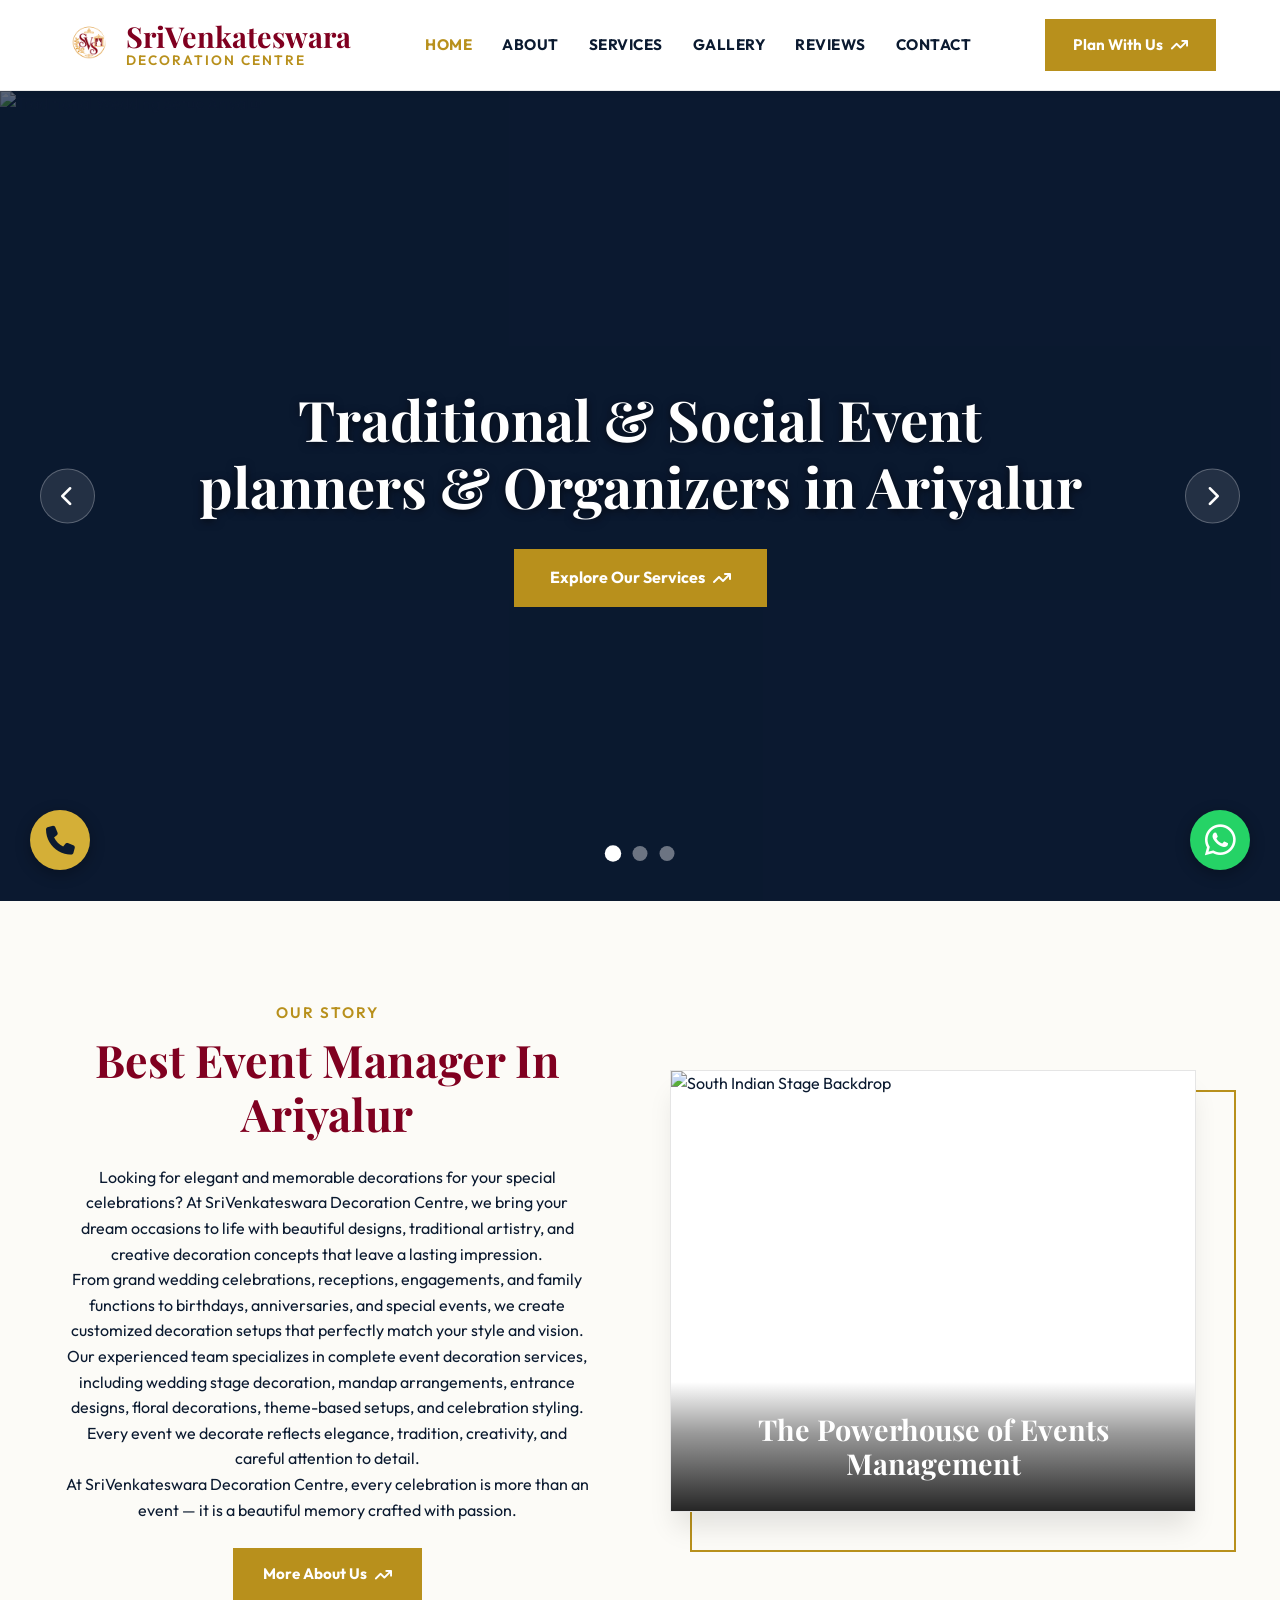
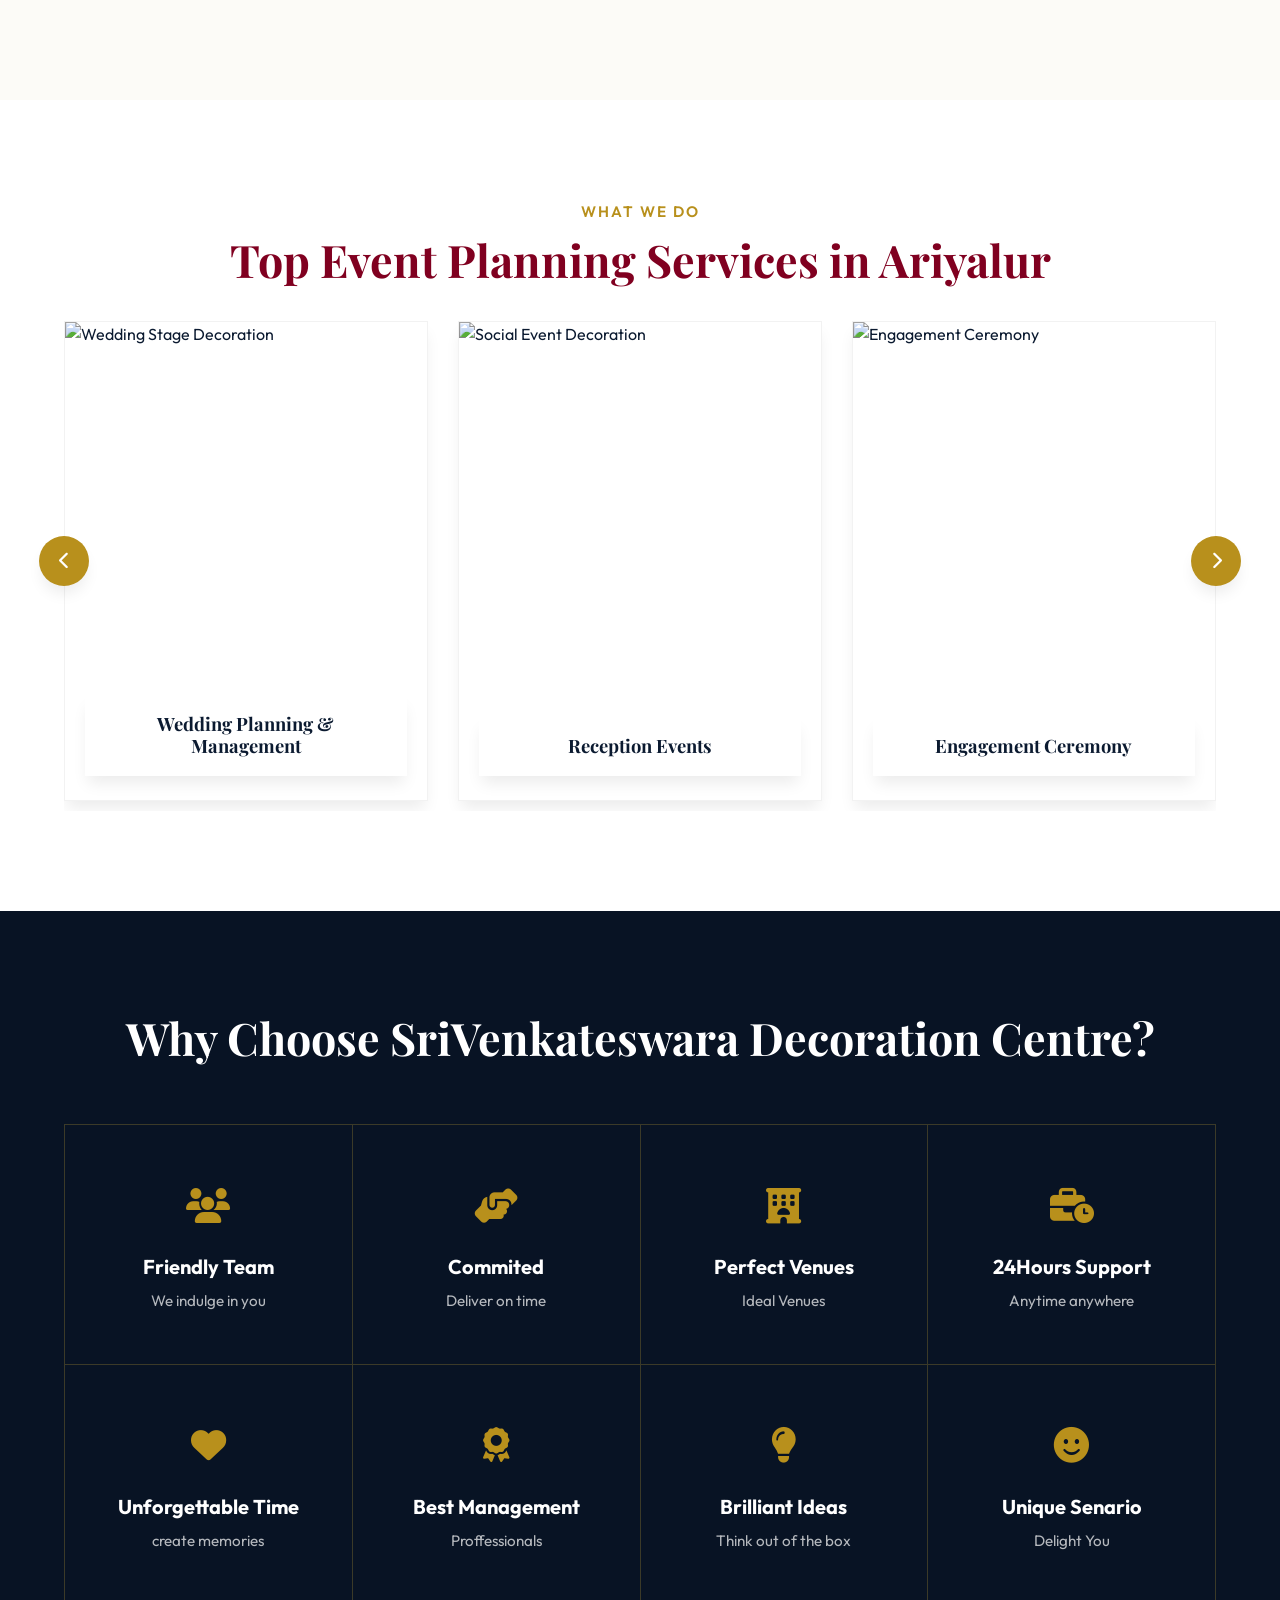
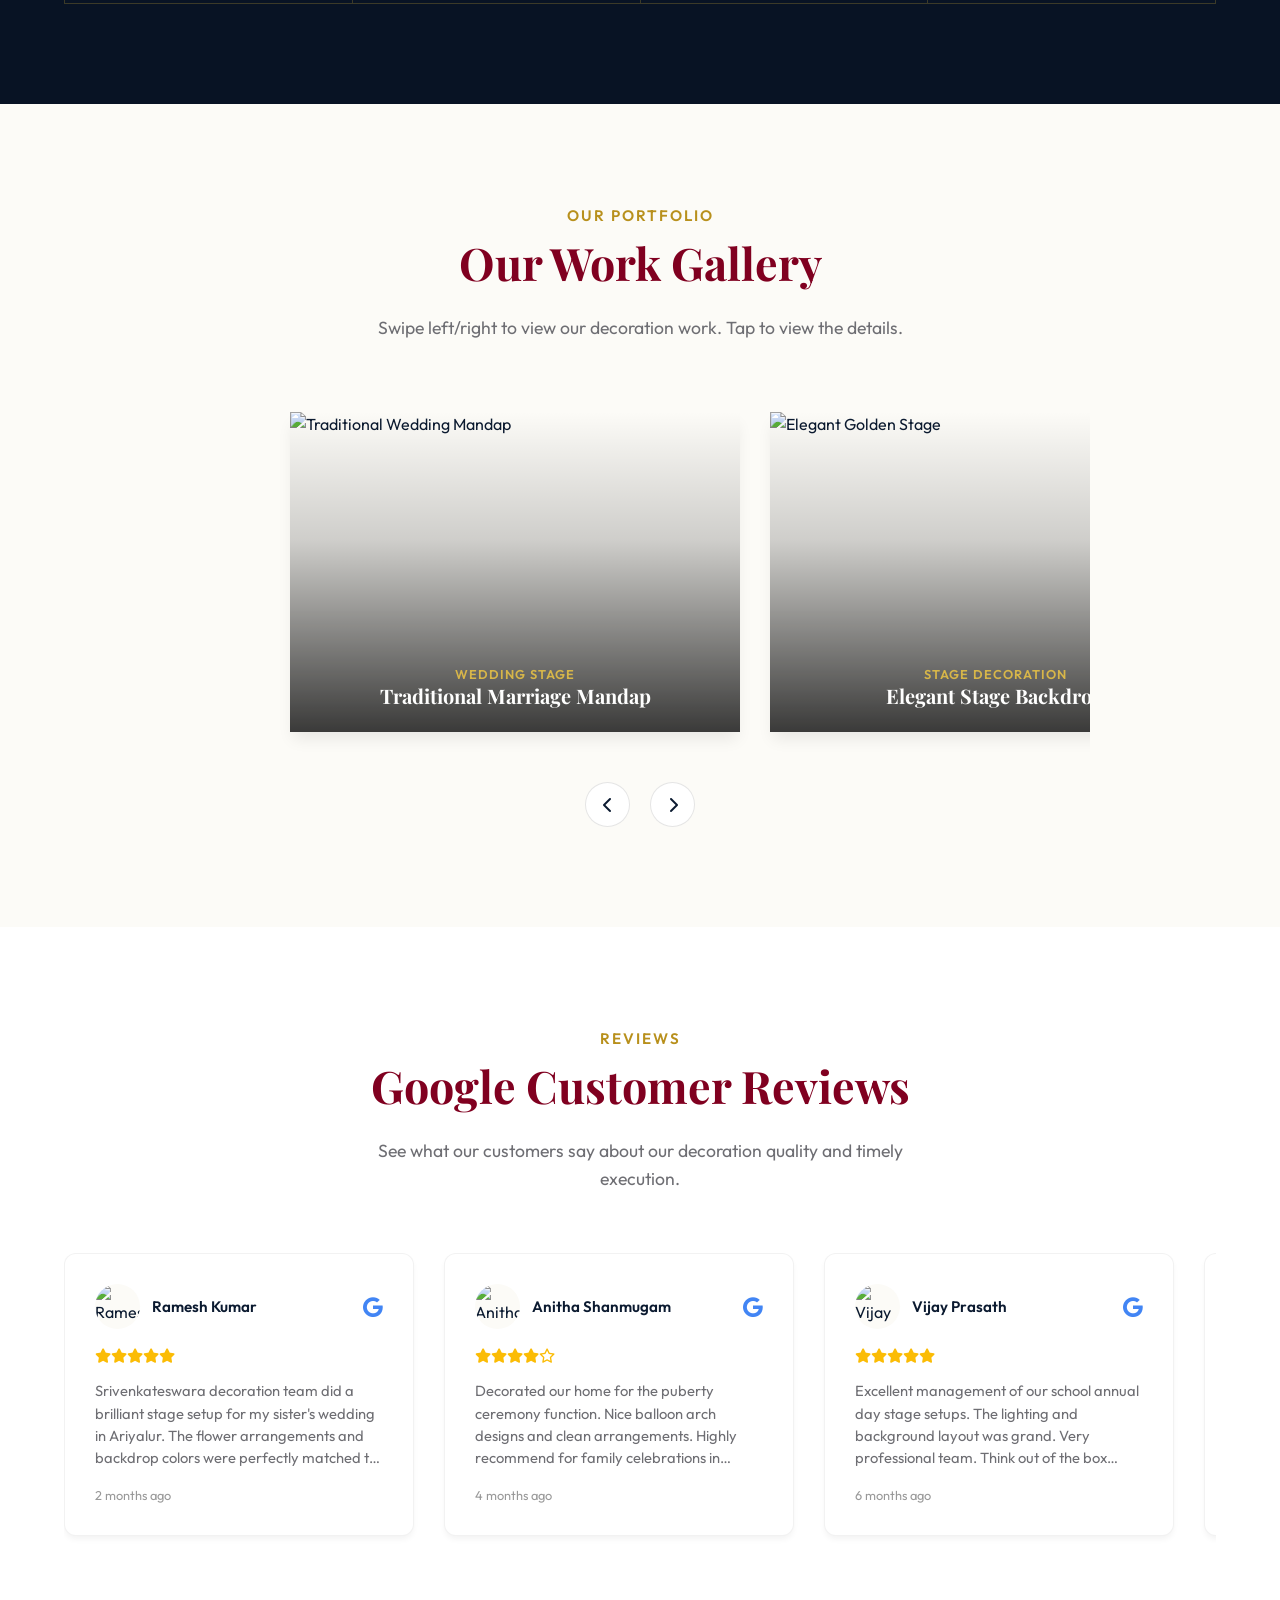
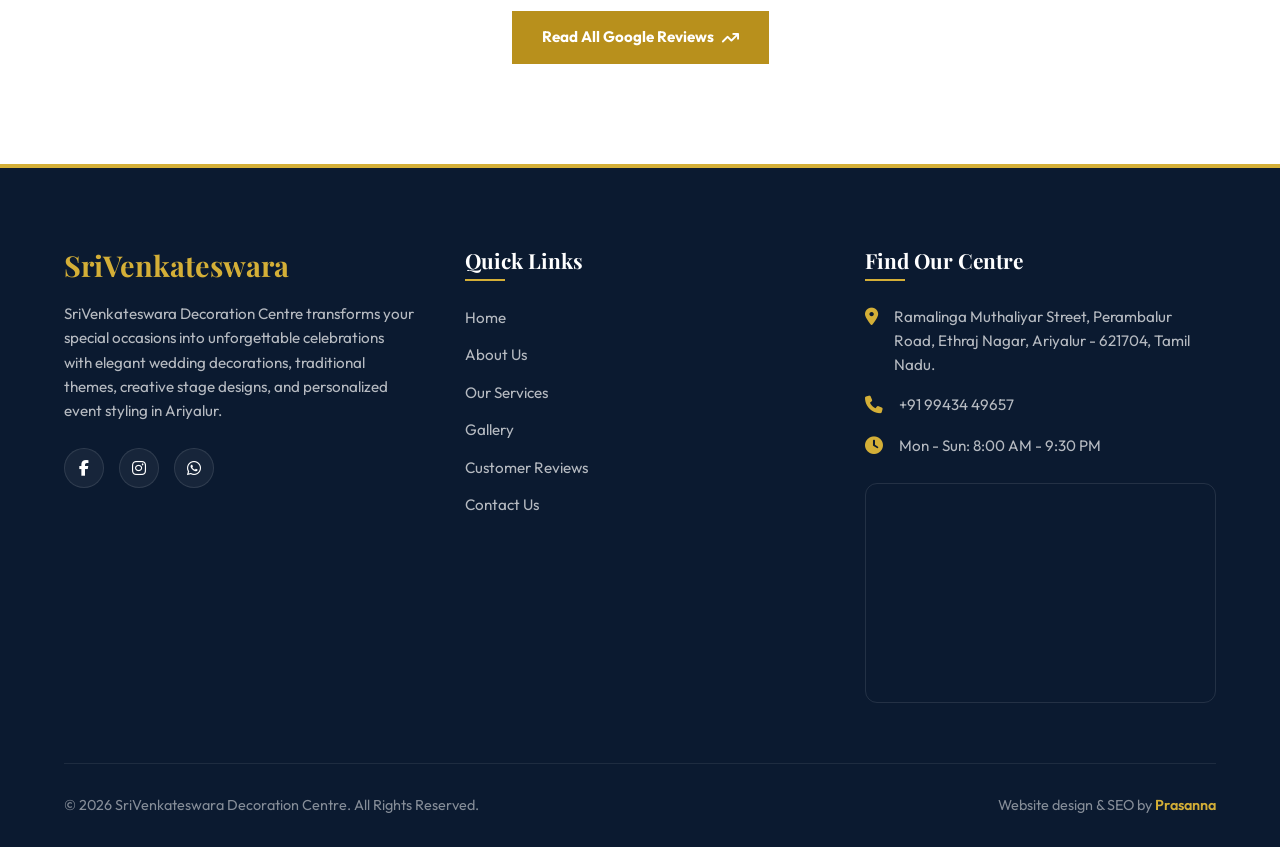
==== index.html @ a0294084 "Initial commit - SriVenkateswara Decoration Centre website" ====
<!DOCTYPE html>
<html lang="en">
<head>
  <meta charset="UTF-8">
  <meta name="viewport" content="width=device-width, initial-scale=1.0">
  
  <!-- SEO Tags -->
  <title>Best Wedding Decoration Service in Ariyalur | SriVenkateswara Decoration Centre</title>
  <meta name="description" content="SriVenkateswara Decoration Centre provides premium wedding decoration, reception stages, birthday decoration and event planning services in Ariyalur Tamil Nadu.">
  <meta name="keywords" content="wedding decorators Ariyalur, stage decoration Ariyalur, SriVenkateswara Decoration Centre, Tamil wedding decor, school annual day decorators, corporate event decorators Ariyalur">
  <link rel="canonical" href="index.html">

  <!-- Local Business Schema -->
  <script type="application/ld+json">
  {
    "@context": "https://schema.org",
    "@type": "LocalBusiness",
    "name": "SriVenkateswara Decoration Centre",
    "address": {
      "@type": "PostalAddress",
      "addressLocality": "Ariyalur",
      "addressRegion": "Tamil Nadu",
      "addressCountry": "IN",
      "postalCode": "621704",
      "streetAddress": "Ramalinga Muthaliyar Street, Perambalur Road, Ethraj Nagar"
    },
    "description": "SriVenkateswara Decoration Centre provides premium wedding decoration, reception stages, birthday decoration and event planning services in Ariyalur Tamil Nadu.",
    "openingHours": "Mo-Su 08:00-21:30",
    "telephone": "+919943449657"
  }
  </script>
  
  <!-- Open Graph -->
  <meta property="og:title" content="SriVenkateswara Decoration Centre - Wedding & Event Decorators">
  <meta property="og:description" content="Transforming special occasions into unforgettable celebrations with elegant wedding decorations, traditional themes, and personalized styling in Ariyalur, Tamil Nadu.">
  <meta property="og:image" content="https://content3.jdmagicbox.com/comp/ariyalur/h8/9999p4329.4329.230927032421.s4h8/catalogue/srivenkateswara-decoration-center-ethraj-nagar-ariyalur-wedding-planners-k91qsx7mzu.jpg">
  <meta property="og:type" content="website">

  <!-- Icons & Fonts -->
  <link rel="stylesheet" href="https://cdnjs.cloudflare.com/ajax/libs/font-awesome/6.4.0/css/all.min.css">
  <link rel="icon" type="image/png" href="assets/images/favicon.png">
  <link rel="stylesheet" href="assets/css/style.css">
</head>
<body>

  <!-- Header / Navigation -->
  <header>
    <div class="container nav-container">
      <a href="index.html" class="logo-container">
        <img src="assets/images/logo.png" alt="SriVenkateswara Logo" class="logo-img">
        <h1>SriVenkateswara<span>Decoration Centre</span></h1>
      </a>
      
      <ul class="nav-links">
        <li><a href="index.html" class="active">Home</a></li>
        <li><a href="about.html">About</a></li>
        <li><a href="services.html">Services</a></li>
        <li><a href="gallery.html">Gallery</a></li>
        <li><a href="reviews.html">Reviews</a></li>
        <li><a href="contact.html">Contact</a></li>
      </ul>

      <div class="cta-button-container">
        <a href="contact.html" class="btn-header-plan">Plan With Us <i class="fa-solid fa-arrow-trend-up"></i></a>
      </div>

      <div class="mobile-menu-toggle" id="menuToggle">
        <i class="fa-solid fa-bars"></i>
      </div>
    </div>
  </header>

  <!-- Mobile Navigation drawer -->
  <div class="mobile-nav-overlay" id="mobileOverlay"></div>
  <div class="mobile-nav" id="mobileMenu">
    <div class="mobile-nav-close" id="menuClose">
      <i class="fa-solid fa-xmark"></i>
    </div>
    <ul class="mobile-nav-links">
      <li><a href="index.html" class="active">Home</a></li>
      <li><a href="about.html">About</a></li>
      <li><a href="services.html">Services</a></li>
      <li><a href="gallery.html">Gallery</a></li>
      <li><a href="reviews.html">Reviews</a></li>
      <li><a href="contact.html">Contact</a></li>
    </ul>
  </div>

  <!-- Hero Section (Automatic Image Slider with Centered Typography) -->
  <section class="hero-slider-container">
    <div class="slider-wrapper" id="heroSlider">
      
      <!-- Slide 1 -->
      <div class="slide active">
        <img class="slide-img" src="https://content3.jdmagicbox.com/comp/ariyalur/h8/9999p4329.4329.230927032421.s4h8/catalogue/srivenkateswara-decoration-center-ethraj-nagar-ariyalur-wedding-planners-k91qsx7mzu.jpg" alt="Traditional Wedding Setup Ariyalur">
        <div class="slide-overlay"></div>
        <div class="slide-content-container">
          <div class="container">
            <div class="slide-content">
              <h2 class="slide-title">Traditional & Social Event planners & Organizers in Ariyalur</h2>
              <div class="slide-btn">
                <a href="services.html" class="btn-slide-cta">Explore Our Services <i class="fa-solid fa-arrow-trend-up"></i></a>
              </div>
            </div>
          </div>
        </div>
      </div>

      <!-- Slide 2 -->
      <div class="slide">
        <img class="slide-img" src="https://content3.jdmagicbox.com/comp/ariyalur/h8/9999p4329.4329.230927032421.s4h8/catalogue/srivenkateswara-decoration-center-ethraj-nagar-ariyalur-wedding-planners-eztbe3xrd0.jpg" alt="Conferences and Social Celebrations Ariyalur">
        <div class="slide-overlay"></div>
        <div class="slide-content-container">
          <div class="container">
            <div class="slide-content">
              <h2 class="slide-title">From Conferences to Celebrations, We Manage It All</h2>
              <div class="slide-btn">
                <a href="services.html" class="btn-slide-cta">Explore Our Services <i class="fa-solid fa-arrow-trend-up"></i></a>
              </div>
            </div>
          </div>
        </div>
      </div>

      <!-- Slide 3 -->
      <div class="slide">
        <img class="slide-img" src="https://content3.jdmagicbox.com/comp/ariyalur/h8/9999p4329.4329.230927032421.s4h8/catalogue/srivenkateswara-decoration-center-ethraj-nagar-ariyalur-wedding-planners-60tr1mkxza.jpg" alt="Event Planning Team Ariyalur">
        <div class="slide-overlay"></div>
        <div class="slide-content-container">
          <div class="container">
            <div class="slide-content">
              <h2 class="slide-title">Your Trusted Partners for Flawless Event Management</h2>
              <div class="slide-btn">
                <a href="services.html" class="btn-slide-cta">Explore Our Services <i class="fa-solid fa-arrow-trend-up"></i></a>
              </div>
            </div>
          </div>
        </div>
      </div>

    </div>

    <!-- Arrow Controls -->
    <div class="slider-arrow arrow-prev" id="prevSlide"><i class="fa-solid fa-chevron-left"></i></div>
    <div class="slider-arrow arrow-next" id="nextSlide"><i class="fa-solid fa-chevron-right"></i></div>

    <!-- Dots -->
    <div class="slider-dots" id="sliderDots">
      <div class="slider-dot active" data-index="0"></div>
      <div class="slider-dot" data-index="1"></div>
      <div class="slider-dot" data-index="2"></div>
    </div>
  </section>

  <!-- About Summary Section -->
  <section class="section" id="home-about">
    <div class="container">
      <div class="about-summary-grid">
        <div class="about-summary-content animate-on-scroll">
          <span class="section-title-tag">Our story</span>
          <h2 class="section-title-main">Best <span style="color: var(--color-primary);">Event Manager</span> In Ariyalur</h2>
          
          <p>Looking for elegant and memorable decorations for your special celebrations? At SriVenkateswara Decoration Centre, we bring your dream occasions to life with beautiful designs, traditional artistry, and creative decoration concepts that leave a lasting impression.</p>
          <p>From grand wedding celebrations, receptions, engagements, and family functions to birthdays, anniversaries, and special events, we create customized decoration setups that perfectly match your style and vision.</p>
          <p>Our experienced team specializes in complete event decoration services, including wedding stage decoration, mandap arrangements, entrance designs, floral decorations, theme-based setups, and celebration styling. Every event we decorate reflects elegance, tradition, creativity, and careful attention to detail.</p>
          <p>At SriVenkateswara Decoration Centre, every celebration is more than an event — it is a beautiful memory crafted with passion.</p>
          
          <a href="about.html" class="btn-about-more">More About Us <i class="fa-solid fa-arrow-trend-up"></i></a>
        </div>

        <div class="about-summary-img-wrapper animate-on-scroll delay-1">
          <!-- Background offset frame -->
          <div class="about-summary-outline-frame"></div>
          <!-- Card container -->
          <div class="about-summary-card">
            <img src="https://content3.jdmagicbox.com/comp/ariyalur/h8/9999p4329.4329.230927032421.s4h8/catalogue/srivenkateswara-decoration-center-ethraj-nagar-ariyalur-wedding-planners-eztbe3xrd0.jpg" alt="South Indian Stage Backdrop">
            <div class="about-summary-card-caption">
              <h4>The Powerhouse of Events Management</h4>
            </div>
          </div>
        </div>
      </div>
    </div>
  </section>

  <!-- What We Do Section -->
  <section class="section" style="background: var(--color-white);" id="home-services">
    <div class="container">
      <div class="text-center">
        <span class="section-title-tag">What We Do</span>
        <h2 class="section-title-main">Top <span style="color: var(--color-primary);">Event Planning Services</span> in Ariyalur</h2>
      </div>

      <div class="services-slider-container animate-on-scroll">
        <div class="services-carousel-viewport">
          <div class="services-carousel-track" id="servicesCarouselTrack">
            
            <!-- Card 1 -->
            <div class="service-carousel-card" onclick="location.href='services.html#wedding'">
              <img src="https://content3.jdmagicbox.com/comp/ariyalur/h8/9999p4329.4329.230927032421.s4h8/catalogue/srivenkateswara-decoration-center-ethraj-nagar-ariyalur-wedding-planners-k91qsx7mzu.jpg" alt="Wedding Stage Decoration">
              <div class="service-carousel-card-title-box">
                <h3>Wedding Planning & Management</h3>
              </div>
            </div>

            <!-- Card 2 -->
            <div class="service-carousel-card" onclick="location.href='services.html#events'">
              <img src="https://content3.jdmagicbox.com/comp/ariyalur/h8/9999p4329.4329.230927032421.s4h8/catalogue/srivenkateswara-decoration-center-ethraj-nagar-ariyalur-wedding-planners-eztbe3xrd0.jpg" alt="Social Event Decoration">
              <div class="service-carousel-card-title-box">
                <h3>Reception Events</h3>
              </div>
            </div>

            <!-- Card 3 -->
            <div class="service-carousel-card" onclick="location.href='services.html#engagement'">
              <img src="https://content3.jdmagicbox.com/comp/ariyalur/h8/9999p4329.4329.230927032421.s4h8/catalogue/srivenkateswara-decoration-center-ethraj-nagar-ariyalur-wedding-planners-60tr1mkxza.jpg" alt="Engagement Ceremony">
              <div class="service-carousel-card-title-box">
                <h3>Engagement Ceremony</h3>
              </div>
            </div>

            <!-- Card 4 -->
            <div class="service-carousel-card" onclick="location.href='services.html#corporate'">
              <img src="https://content3.jdmagicbox.com/comp/ariyalur/h8/9999p4329.4329.230927032421.s4h8/catalogue/srivenkateswara-decoration-center-ethraj-nagar-ariyalur-wedding-planners-tsld9h4jau.jpg" alt="School Annual Day Stage Setup">
              <div class="service-carousel-card-title-box">
                <h3>School & Corporate Events</h3>
              </div>
            </div>

          </div>
        </div>

        <!-- Slider nav controls on sides -->
        <div class="carousel-nav-btn carousel-nav-prev" id="servicesPrev"><i class="fa-solid fa-chevron-left"></i></div>
        <div class="carousel-nav-btn carousel-nav-next" id="servicesNext"><i class="fa-solid fa-chevron-right"></i></div>
      </div>
    </div>
  </section>

  <!-- Why Choose Section -->
  <section class="section why-choose-bg" id="home-why">
    <div class="container">
      <h2 class="section-title-main text-center">Why Choose SriVenkateswara Decoration Centre?</h2>

      <div class="why-choose-grid">
        <!-- Feature 1 -->
        <div class="why-choose-cell animate-on-scroll">
          <div class="why-choose-icon-wrapper"><i class="fa-solid fa-users"></i></div>
          <h4>Friendly Team</h4>
          <p>We indulge in you</p>
        </div>

        <!-- Feature 2 -->
        <div class="why-choose-cell animate-on-scroll delay-1">
          <div class="why-choose-icon-wrapper"><i class="fa-solid fa-handshake-angle"></i></div>
          <h4>Commited</h4>
          <p>Deliver on time</p>
        </div>

        <!-- Feature 3 -->
        <div class="why-choose-cell animate-on-scroll delay-2">
          <div class="why-choose-icon-wrapper"><i class="fa-solid fa-hotel"></i></div>
          <h4>Perfect Venues</h4>
          <p>Ideal Venues</p>
        </div>

        <!-- Feature 4 -->
        <div class="why-choose-cell animate-on-scroll delay-3">
          <div class="why-choose-icon-wrapper"><i class="fa-solid fa-business-time"></i></div>
          <h4>24Hours Support</h4>
          <p>Anytime anywhere</p>
        </div>

        <!-- Feature 5 -->
        <div class="why-choose-cell animate-on-scroll">
          <div class="why-choose-icon-wrapper"><i class="fa-solid fa-heart"></i></div>
          <h4>Unforgettable Time</h4>
          <p>create memories</p>
        </div>

        <!-- Feature 6 -->
        <div class="why-choose-cell animate-on-scroll delay-1">
          <div class="why-choose-icon-wrapper"><i class="fa-solid fa-award"></i></div>
          <h4>Best Management</h4>
          <p>Proffessionals</p>
        </div>

        <!-- Feature 7 -->
        <div class="why-choose-cell animate-on-scroll delay-2">
          <div class="why-choose-icon-wrapper"><i class="fa-solid fa-lightbulb"></i></div>
          <h4>Brilliant Ideas</h4>
          <p>Think out of the box</p>
        </div>

        <!-- Feature 8 -->
        <div class="why-choose-cell animate-on-scroll delay-3">
          <div class="why-choose-icon-wrapper"><i class="fa-solid fa-face-smile"></i></div>
          <h4>Unique Senario</h4>
          <p>Delight You</p>
        </div>
      </div>
    </div>
  </section>

  <!-- Home Gallery Preview -->
  <section class="section" id="home-gallery">
    <div class="container">
      <div class="text-center">
        <span class="section-title-tag">Our Portfolio</span>
        <h2 class="section-title-main">Our Work Gallery</h2>
        <p class="section-subtitle">Swipe left/right to view our decoration work. Tap to view the details.</p>
      </div>

      <div class="home-gallery-container animate-on-scroll">
        <div class="carousel-viewport">
          <div class="stacked-slider" id="gallerySlider">
            
            <!-- Card 1 -->
            <div class="stacked-card">
              <img src="https://content3.jdmagicbox.com/comp/ariyalur/h8/9999p4329.4329.230927032421.s4h8/catalogue/srivenkateswara-decoration-center-ethraj-nagar-ariyalur-wedding-planners-k91qsx7mzu.jpg" alt="Traditional Wedding Mandap">
              <div class="stacked-card-overlay">
                <span>Wedding Stage</span>
                <h4>Traditional Marriage Mandap</h4>
              </div>
            </div>

            <!-- Card 2 -->
            <div class="stacked-card">
              <img src="https://content3.jdmagicbox.com/comp/ariyalur/h8/9999p4329.4329.230927032421.s4h8/catalogue/srivenkateswara-decoration-center-ethraj-nagar-ariyalur-wedding-planners-eztbe3xrd0.jpg" alt="Elegant Golden Stage">
              <div class="stacked-card-overlay">
                <span>Stage Decoration</span>
                <h4>Elegant Stage Backdrop</h4>
              </div>
            </div>

            <!-- Card 3 -->
            <div class="stacked-card">
              <img src="https://content3.jdmagicbox.com/comp/ariyalur/h8/9999p4329.4329.230927032421.s4h8/catalogue/srivenkateswara-decoration-center-ethraj-nagar-ariyalur-wedding-planners-60tr1mkxza.jpg" alt="Flower Garland Pillars">
              <div class="stacked-card-overlay">
                <span>Flower Concepts</span>
                <h4>Floral Archway Entrance</h4>
              </div>
            </div>

            <!-- Card 4 -->
            <div class="stacked-card">
              <img src="https://content3.jdmagicbox.com/comp/ariyalur/h8/9999p4329.4329.230927032421.s4h8/catalogue/srivenkateswara-decoration-center-ethraj-nagar-ariyalur-wedding-planners-k91qsx7mzu.jpg" alt="Royal Wedding Mandap Seating">
              <div class="stacked-card-overlay">
                <span>Reception stage</span>
                <h4>Royal Couple Mandap Seating</h4>
              </div>
            </div>

            <!-- Card 5 -->
            <div class="stacked-card">
              <img src="assets/images/birthday-mickey-balloon-ariyalur.webp" alt="Vibrant Birthday Backdrop">
              <div class="stacked-card-overlay">
                <span>Birthday / Party</span>
                <h4>Colorful Party Backdrop</h4>
              </div>
            </div>

            <!-- Card 6 (Special redirect card) -->
            <div class="stacked-card view-all-card">
              <i class="fa-solid fa-images"></i>
              <h4>View Full Gallery</h4>
              <p>Explore 100+ high-quality images of our event and stage decorations.</p>
              <a href="gallery.html" class="btn-slide-cta" style="padding: 12px 24px; font-size: 0.9rem;">Go to Gallery <i class="fa-solid fa-arrow-trend-up"></i></a>
            </div>

          </div>
        </div>

        <div class="swiper-nav">
          <div class="swiper-arrow" id="galleryPrev"><i class="fa-solid fa-chevron-left"></i></div>
          <div class="swiper-arrow" id="galleryNext"><i class="fa-solid fa-chevron-right"></i></div>
        </div>
      </div>
    </div>
  </section>

  <!-- Google Reviews Section -->
  <section class="section" style="background: var(--color-white);" id="home-reviews">
    <div class="container">
      <div class="text-center">
        <span class="section-title-tag">Reviews</span>
        <h2 class="section-title-main">Google Customer Reviews</h2>
        <p class="section-subtitle">See what our customers say about our decoration quality and timely execution.</p>
      </div>

      <div class="reviews-viewport animate-on-scroll">
        <div class="reviews-slider" id="reviewsSlider">
          <!-- Review 1 -->
          <div class="review-card">
            <div class="review-card-header">
              <div class="reviewer-info">
                <img class="reviewer-img" src="https://lh3.googleusercontent.com/a/default-user=s45-c" alt="Ramesh Kumar">
                <span class="reviewer-name">Ramesh Kumar</span>
              </div>
              <i class="fa-brands fa-google google-icon"></i>
            </div>
            <div class="review-stars">
              <i class="fa-solid fa-star"></i>
              <i class="fa-solid fa-star"></i>
              <i class="fa-solid fa-star"></i>
              <i class="fa-solid fa-star"></i>
              <i class="fa-solid fa-star"></i>
            </div>
            <p class="review-text">Srivenkateswara decoration team did a brilliant stage setup for my sister's wedding in Ariyalur. The flower arrangements and backdrop colors were perfectly matched to our traditional expectations. Deliver on time!</p>
            <span class="review-card-date">2 months ago</span>
          </div>

          <!-- Review 2 -->
          <div class="review-card">
            <div class="review-card-header">
              <div class="reviewer-info">
                <img class="reviewer-img" src="https://lh3.googleusercontent.com/a/default-user=s45-c" alt="Anitha Shanmugam">
                <span class="reviewer-name">Anitha Shanmugam</span>
              </div>
              <i class="fa-brands fa-google google-icon"></i>
            </div>
            <div class="review-stars">
              <i class="fa-solid fa-star"></i>
              <i class="fa-solid fa-star"></i>
              <i class="fa-solid fa-star"></i>
              <i class="fa-solid fa-star"></i>
              <i class="fa-regular fa-star"></i>
            </div>
            <p class="review-text">Decorated our home for the puberty ceremony function. Nice balloon arch designs and clean arrangements. Highly recommend for family celebrations in Ariyalur.</p>
            <span class="review-card-date">4 months ago</span>
          </div>

          <!-- Review 3 -->
          <div class="review-card">
            <div class="review-card-header">
              <div class="reviewer-info">
                <img class="reviewer-img" src="https://lh3.googleusercontent.com/a/default-user=s45-c" alt="Vijay Prasath">
                <span class="reviewer-name">Vijay Prasath</span>
              </div>
              <i class="fa-brands fa-google google-icon"></i>
            </div>
            <div class="review-stars">
              <i class="fa-solid fa-star"></i>
              <i class="fa-solid fa-star"></i>
              <i class="fa-solid fa-star"></i>
              <i class="fa-solid fa-star"></i>
              <i class="fa-solid fa-star"></i>
            </div>
            <p class="review-text">Excellent management of our school annual day stage setups. The lighting and background layout was grand. Very professional team. Think out of the box indeed.</p>
            <span class="review-card-date">6 months ago</span>
          </div>
          
          <!-- Review 4 -->
          <div class="review-card">
            <div class="review-card-header">
              <div class="reviewer-info">
                <img class="reviewer-img" src="https://lh3.googleusercontent.com/a/default-user=s45-c" alt="Deepak R">
                <span class="reviewer-name">Deepak R</span>
              </div>
              <i class="fa-brands fa-google google-icon"></i>
            </div>
            <div class="review-stars">
              <i class="fa-solid fa-star"></i>
              <i class="fa-solid fa-star"></i>
              <i class="fa-solid fa-star"></i>
              <i class="fa-solid fa-star"></i>
              <i class="fa-regular fa-star"></i>
            </div>
            <p class="review-text">Custom decoration concept was handled very well for our anniversary function. We got a good budget estimate and friendly consultation support. Delighted with their work.</p>
            <span class="review-card-date">8 months ago</span>
          </div>

        </div>
      </div>
      
      <div class="text-center" style="margin-top: 40px;">
        <a href="reviews.html" class="btn-about-more">Read All Google Reviews <i class="fa-solid fa-arrow-trend-up"></i></a>
      </div>
    </div>
  </section>

  <!-- Footer -->
  <footer>
    <div class="container">
      <div class="footer-grid">
        <div class="footer-about">
          <h3>SriVenkateswara</h3>
          <p>SriVenkateswara Decoration Centre transforms your special occasions into unforgettable celebrations with elegant wedding decorations, traditional themes, creative stage designs, and personalized event styling in Ariyalur.</p>
          <div class="footer-socials">
            <a href="#" class="social-link"><i class="fa-brands fa-facebook-f"></i></a>
            <a href="#" class="social-link"><i class="fa-brands fa-instagram"></i></a>
            <a href="https://wa.me/919943449657?text=Hi%20SriVenkateswara%20Decoration%20Centre%2C%20I%20need%20decoration%20service%20for%20my%20event" target="_blank" class="social-link"><i class="fa-brands fa-whatsapp"></i></a>
          </div>
        </div>

        <div class="footer-links">
          <h4>Quick Links</h4>
          <ul class="footer-links-list">
            <li><a href="index.html">Home</a></li>
            <li><a href="about.html">About Us</a></li>
            <li><a href="services.html">Our Services</a></li>
            <li><a href="gallery.html">Gallery</a></li>
            <li><a href="reviews.html">Customer Reviews</a></li>
            <li><a href="contact.html">Contact Us</a></li>
          </ul>
        </div>

        <div class="footer-contact">
          <h4>Find Our Centre</h4>
          <ul class="footer-contact-list">
            <li>
              <i class="fa-solid fa-location-dot"></i>
              <span>Ramalinga Muthaliyar Street, Perambalur Road, Ethraj Nagar, Ariyalur - 621704, Tamil Nadu.</span>
            </li>
            <li>
              <i class="fa-solid fa-phone"></i>
              <span>+91 99434 49657</span>
            </li>
            <li>
              <i class="fa-solid fa-clock"></i>
              <span>Mon - Sun: 8:00 AM - 9:30 PM</span>
            </li>
          </ul>
          
          <div class="map-wrapper">
            <iframe src="https://www.google.com/maps/embed?pb=!1m18!1m12!1m3!1d15655.45934567812!2d79.0608053!3d11.1381644!2m3!1f0!2f0!3f0!3m2!1i1024!2i768!4f13.1!3m3!1m2!1s0x0%3A0x0!2zMTHCsDA4JzE3LjQiTiA3OcKwMDQnMTQuOSJF!5e0!3m2!1sen!2sin!4v1686070000000!5m2!1sen!2sin" 
              width="100%" height="100%" style="border:0;" allowfullscreen="" loading="lazy" referrerpolicy="no-referrer-when-downgrade"></iframe>
          </div>
        </div>
      </div>

      <div class="footer-bottom">
        <p>&copy; 2026 SriVenkateswara Decoration Centre. All Rights Reserved.</p>
        <p>Website design & SEO by <a href="https://aberrant-portfolio-2026.web.app/" target="_blank" style="color: var(--color-secondary); text-decoration: none; font-weight: 600;">Prasanna</a></p>
      </div>
    </div>
  </footer>

  <!-- Floating WhatsApp -->
  <a href="https://wa.me/919943449657?text=Hi%20SriVenkateswara%20Decoration%20Centre%2C%20I%20need%20decoration%20service%20for%20my%20event" class="floating-whatsapp" target="_blank" aria-label="Chat on WhatsApp">
    <i class="fa-brands fa-whatsapp"></i>
  </a>

  <!-- Floating Call Button -->
  <a href="tel:+919943449657" class="floating-call" aria-label="Call Us">
    <i class="fa-solid fa-phone"></i>
  </a>

  <script src="assets/js/app.js"></script>
</body>
</html>
---- assets/css/style.css ----
/* 
   SriVenkateswara Decoration Centre - Fixed Premium Stylesheet
   Theme: Luxury Traditional Wedding (Deep Maroon, Royal Gold, White, Cream)
   Inspiration: Chennai Event Management Service Design Language
*/

@import url('https://fonts.googleapis.com/css2?family=Outfit:wght@300;400;500;600;700&family=Playfair+Display:ital,wght@0,400;0,600;0,700;1,400&display=swap');

:root {
  /* Color Palette */
  --color-primary: #800020;      /* Deep Maroon / Crimson */
  --color-primary-light: #a31d3b;
  --color-secondary: #D4AF37;    /* Royal Metallic Gold */
  --color-secondary-dark: #b8901c;
  --color-dark: #0B1A30;         /* Deep Royal Navy */
  --color-light: #FCFBF7;        /* Warm Cream / Ivory */
  --color-white: #ffffff;
  --color-gray: #6e6e73;
  --color-border-gold: rgba(212, 175, 55, 0.25);
  
  /* Fonts */
  --font-sans: 'Outfit', sans-serif;
  --font-serif: 'Playfair Display', serif;
  
  /* Shadows & Radius */
  --shadow-sm: 0 4px 6px -1px rgba(0, 0, 0, 0.05);
  --shadow-md: 0 10px 15px -3px rgba(0, 0, 0, 0.08);
  --shadow-lg: 0 20px 25px -5px rgba(0, 0, 0, 0.1);
  --shadow-gold: 0 10px 20px -5px rgba(212, 175, 55, 0.35);
  --radius-sm: 4px;
  --radius-md: 12px;
  --radius-lg: 20px;
  
  /* Transition */
  --transition-smooth: all 0.4s cubic-bezier(0.16, 1, 0.3, 1);
}

/* Reset & Base Styles */
* {
  margin: 0;
  padding: 0;
  box-sizing: border-box;
  scroll-behavior: smooth;
}

body {
  font-family: var(--font-sans);
  background-color: var(--color-light);
  color: var(--color-dark);
  line-height: 1.6;
  overflow-x: hidden;
}

/* Typography */
h1, h2, h3, h4, h5, h6 {
  font-family: var(--font-serif);
  font-weight: 700;
  line-height: 1.2;
}

a {
  text-decoration: none;
  color: inherit;
  transition: var(--transition-smooth);
}

button, input, select, textarea {
  font-family: inherit;
  outline: none;
}

/* Scrollbar Style */
::-webkit-scrollbar {
  width: 10px;
}
::-webkit-scrollbar-track {
  background: var(--color-light);
}
::-webkit-scrollbar-thumb {
  background: var(--color-primary);
}
::-webkit-scrollbar-thumb:hover {
  background: var(--color-primary-light);
}

/* Utility Classes */
.container {
  width: 100%;
  max-width: 1200px;
  margin: 0 auto;
  padding: 0 24px;
}

.section {
  padding: 100px 0;
  position: relative;
}

.text-center {
  text-align: center;
}

.section-title-tag {
  font-size: 0.95rem;
  font-weight: 600;
  text-transform: uppercase;
  color: var(--color-secondary-dark);
  letter-spacing: 2px;
  margin-bottom: 8px;
  display: block;
}

.section-title-main {
  font-size: 2.8rem;
  color: var(--color-primary);
  margin-bottom: 24px;
  font-weight: 700;
}

.section-title-main span {
  color: var(--color-secondary-dark);
}

.section-subtitle {
  font-size: 1.1rem;
  color: var(--color-gray);
  max-width: 600px;
  margin: 0 auto 50px auto;
}

/* Header & Navigation */
header {
  position: sticky;
  top: 0;
  z-index: 1000;
  background: var(--color-white);
  border-bottom: 1px solid rgba(0, 0, 0, 0.08);
  box-shadow: var(--shadow-sm);
  transition: var(--transition-smooth);
}

.nav-container {
  display: flex;
  justify-content: space-between;
  align-items: center;
  height: 90px;
}

.logo-container {
  display: flex;
  align-items: center;
  gap: 12px;
}

.logo-img {
  height: 50px;
  width: auto;
  object-fit: contain;
  transition: var(--transition-smooth);
}

.logo-container:hover .logo-img {
  transform: scale(1.05);
}

.logo-container h1 {
  font-size: 1.8rem;
  color: var(--color-primary);
  display: flex;
  flex-direction: column;
  line-height: 0.9;
}

.logo-container h1 span {
  font-size: 0.85rem;
  font-family: var(--font-sans);
  text-transform: uppercase;
  letter-spacing: 2px;
  color: var(--color-secondary-dark);
  margin-top: 4px;
  font-weight: 600;
}

.nav-links {
  display: flex;
  gap: 30px;
  list-style: none;
}

.nav-links a {
  font-size: 0.95rem;
  font-weight: 700;
  color: var(--color-dark);
  position: relative;
  padding: 8px 0;
  text-transform: uppercase;
  letter-spacing: 0.5px;
}

.nav-links a:hover,
.nav-links a.active {
  color: var(--color-secondary-dark);
}

.btn-header-plan {
  background: var(--color-secondary-dark);
  color: var(--color-white);
  padding: 14px 28px;
  font-weight: 700;
  border: none;
  font-size: 0.95rem;
  display: inline-flex;
  align-items: center;
  gap: 8px;
  transition: var(--transition-smooth);
}

.btn-header-plan:hover {
  background: var(--color-primary);
  transform: translateY(-2px);
}

.mobile-menu-toggle {
  display: none;
  font-size: 1.8rem;
  color: var(--color-primary);
  cursor: pointer;
}

/* ==========================================
   Home Hero Slider (Exactly like reference)
   ========================================== */
.hero-slider-container {
  position: relative;
  height: 90vh;
  min-height: 600px;
  overflow: hidden;
  background: var(--color-dark);
}

.slider-wrapper {
  width: 100%;
  height: 100%;
  position: relative;
}

.slide {
  position: absolute;
  top: 0;
  left: 0;
  width: 100%;
  height: 100%;
  opacity: 0;
  transition: opacity 1.2s ease-in-out;
  z-index: 1;
}

.slide.active {
  opacity: 1;
  z-index: 2;
}

.slide-img {
  width: 100%;
  height: 100%;
  object-fit: cover;
}

.slide-overlay {
  position: absolute;
  top: 0;
  left: 0;
  width: 100%;
  height: 100%;
  background: rgba(11, 26, 48, 0.65);
  z-index: 3;
}

.slide-content-container {
  position: absolute;
  top: 0;
  left: 0;
  width: 100%;
  height: 100%;
  display: flex;
  align-items: center;
  justify-content: center;
  text-align: center;
  z-index: 4;
  color: var(--color-white);
}

.slide-content {
  max-width: 950px;
  padding: 0 24px;
  margin: 0 auto;
  text-align: center;
}

.slide-title {
  font-size: 3.5rem;
  font-weight: 700;
  margin-bottom: 30px;
  line-height: 1.2;
  text-shadow: 0 2px 8px rgba(0, 0, 0, 0.6);
  opacity: 0;
  transform: translateY(30px);
  transition: all 0.8s ease;
}

.slide.active .slide-title {
  opacity: 1;
  transform: translateY(0);
  transition-delay: 0.3s;
}

.slide-btn {
  opacity: 0;
  transform: translateY(20px);
  transition: all 0.8s ease;
}

.slide.active .slide-btn {
  opacity: 1;
  transform: translateY(0);
  transition-delay: 0.6s;
}

.btn-slide-cta {
  background: var(--color-secondary-dark);
  color: var(--color-white);
  padding: 16px 36px;
  font-weight: 700;
  font-size: 1rem;
  display: inline-flex;
  align-items: center;
  gap: 8px;
  transition: var(--transition-smooth);
}

.btn-slide-cta:hover {
  background: var(--color-white);
  color: var(--color-secondary-dark);
}

/* Slider Indicators (Dots at bottom center) */
.slider-dots {
  position: absolute;
  bottom: 40px;
  left: 50%;
  transform: translateX(-50%);
  z-index: 10;
  display: flex;
  gap: 12px;
}

.slider-dot {
  width: 15px;
  height: 15px;
  border-radius: 50%;
  background: rgba(255, 255, 255, 0.4);
  cursor: pointer;
  transition: var(--transition-smooth);
}

.slider-dot.active {
  background: var(--color-white);
  transform: scale(1.1);
}

.slider-arrow {
  position: absolute;
  top: 50%;
  transform: translateY(-50%);
  z-index: 10;
  width: 55px;
  height: 55px;
  border-radius: 50%;
  background: rgba(255, 255, 255, 0.1);
  border: 1px solid rgba(255, 255, 255, 0.25);
  color: var(--color-white);
  display: flex;
  align-items: center;
  justify-content: center;
  font-size: 1.3rem;
  cursor: pointer;
  transition: var(--transition-smooth);
}

.slider-arrow:hover {
  background: var(--color-secondary-dark);
  color: var(--color-white);
  border-color: var(--color-secondary-dark);
}

.arrow-prev { left: 40px; }
.arrow-next { right: 40px; }

/* ==========================================
   Inner Page Hero Banner
   ========================================== */
.inner-hero {
  position: relative;
  height: 320px;
  background-color: var(--color-dark);
  display: flex;
  align-items: center;
  justify-content: center;
  text-align: center;
  color: var(--color-white);
  overflow: hidden;
}

.inner-hero-bg {
  position: absolute;
  top: 0;
  left: 0;
  width: 100%;
  height: 100%;
  object-fit: cover;
  opacity: 0.3;
}

.inner-hero-content {
  position: relative;
  z-index: 3;
  padding: 0 24px;
}

.inner-hero h1 {
  font-size: 3.2rem;
  margin-bottom: 12px;
  text-shadow: 0 2px 5px rgba(0, 0, 0, 0.5);
}

.inner-hero h1 span {
  color: var(--color-secondary);
}

.breadcrumb {
  display: flex;
  justify-content: center;
  gap: 10px;
  font-size: 0.95rem;
  color: rgba(255, 255, 255, 0.7);
  list-style: none;
  font-weight: 500;
}

.breadcrumb a:hover {
  color: var(--color-secondary);
}

.breadcrumb li:not(:last-child)::after {
  content: '/';
  margin-left: 10px;
  color: rgba(255, 255, 255, 0.4);
}

.breadcrumb .active {
  color: var(--color-secondary);
}

/* ==========================================
   About Us Preview Section (Exactly like reference)
   ========================================== */
.about-summary-grid {
  display: grid;
  grid-template-columns: 1fr 1fr;
  gap: 60px;
  align-items: center;
}

.about-summary-content {
  padding-right: 20px;
  text-align: center;
  display: flex;
  flex-direction: column;
  align-items: center;
}

.btn-about-more {
  background: var(--color-secondary-dark);
  color: var(--color-white);
  padding: 14px 30px;
  font-weight: 700;
  font-size: 0.95rem;
  display: inline-flex;
  align-items: center;
  gap: 8px;
  margin-top: 25px;
  border: none;
  transition: var(--transition-smooth);
}

.btn-about-more:hover {
  background: var(--color-primary);
  transform: translateY(-2px);
}

/* Offset frame for About summary image */
.about-summary-img-wrapper {
  position: relative;
  padding: 0 20px 20px 0;
  width: 100%;
}

.about-summary-outline-frame {
  position: absolute;
  top: 20px;
  left: 20px;
  width: 100%;
  height: 100%;
  border: 2px solid var(--color-secondary-dark);
  z-index: 1;
}

.about-summary-card {
  position: relative;
  z-index: 2;
  border-radius: 0;
  overflow: hidden;
  box-shadow: var(--shadow-lg);
  border: 1px solid rgba(0,0,0,0.1);
  background: var(--color-white);
  width: 100%;
}

.about-summary-card img {
  width: 100%;
  height: 440px;
  object-fit: cover;
  display: block;
}

.about-summary-card-caption {
  position: absolute;
  bottom: 0;
  left: 0;
  width: 100%;
  background: linear-gradient(to top, rgba(0, 0, 0, 0.85) 0%, rgba(0, 0, 0, 0.4) 60%, transparent 100%);
  padding: 30px;
  color: var(--color-white);
  text-align: center;
}

.about-summary-card-caption h4 {
  font-size: 1.8rem;
  font-weight: 700;
}

/* Detailed About Page Vision / Mission */
.vision-mission-grid {
  display: grid;
  grid-template-columns: 1fr 1fr;
  gap: 30px;
  margin-top: 40px;
}

.about-card-box {
  background: var(--color-white);
  border-radius: var(--radius-md);
  padding: 40px;
  box-shadow: var(--shadow-sm);
  border: 1px solid rgba(0, 0, 0, 0.05);
  border-top: 4px solid var(--color-secondary);
}

.about-card-box i {
  font-size: 2.2rem;
  color: var(--color-primary);
  margin-bottom: 20px;
}

.about-card-box h3 {
  font-size: 1.5rem;
  margin-bottom: 12px;
}

/* Trust Elements Section */
.trust-grid {
  display: grid;
  grid-template-columns: repeat(auto-fit, minmax(200px, 1fr));
  gap: 25px;
  margin-top: 50px;
}

.trust-card {
  text-align: center;
  padding: 30px 20px;
  background: var(--color-white);
  border-radius: var(--radius-sm);
  box-shadow: var(--shadow-sm);
  border: 1px solid rgba(0, 0, 0, 0.03);
  transition: var(--transition-smooth);
}

.trust-card:hover {
  transform: translateY(-5px);
  box-shadow: var(--shadow-md);
  border-color: rgba(212, 175, 55, 0.3);
}

.trust-card i {
  font-size: 2.2rem;
  color: var(--color-primary);
  margin-bottom: 16px;
}

.trust-card h4 {
  font-size: 1.1rem;
  font-family: var(--font-sans);
  font-weight: 700;
}

/* About page layout grid */
.about-grid {
  display: grid;
  grid-template-columns: 1fr 1fr;
  gap: 60px;
  align-items: center;
}

.about-img-frame {
  position: relative;
  border-radius: var(--radius-md);
  overflow: hidden;
  box-shadow: var(--shadow-lg);
  border: 4px solid var(--color-white);
  width: 100%;
}

.about-img-frame img {
  width: 100%;
  height: 450px;
  object-fit: cover;
  display: block;
}

/* ==========================================
   What We Do - Services Grid & Slider (Exactly like reference)
   ========================================== */
.services-slider-container {
  position: relative;
  display: flex;
  align-items: center;
  justify-content: center;
}

.services-carousel-viewport {
  width: 100%;
  overflow: hidden;
  padding: 10px 0;
}

.services-carousel-track {
  display: flex;
  transition: transform 0.6s cubic-bezier(0.16, 1, 0.3, 1);
  gap: 30px;
}

.service-carousel-card {
  flex: 0 0 calc((100% - 60px) / 3); /* Exactly 3 cards visible on desktop */
  height: 480px;
  position: relative;
  overflow: hidden;
  box-shadow: var(--shadow-md);
  cursor: pointer;
  transition: var(--transition-smooth);
  border: 1px solid rgba(0,0,0,0.05);
}

.service-carousel-card:hover {
  transform: translateY(-8px);
  box-shadow: var(--shadow-lg);
}

.service-carousel-card img {
  width: 100%;
  height: 100%;
  object-fit: cover;
  transition: var(--transition-smooth);
}

.service-carousel-card:hover img {
  transform: scale(1.06);
}

/* Rectangular title overlay card at the bottom */
.service-carousel-card-title-box {
  position: absolute;
  bottom: 24px;
  left: 20px;
  right: 20px;
  background: var(--color-white);
  padding: 18px 24px;
  text-align: center;
  box-shadow: var(--shadow-md);
  z-index: 5;
  transition: var(--transition-smooth);
}

.service-carousel-card:hover .service-carousel-card-title-box {
  background: var(--color-secondary-dark);
}

.service-carousel-card-title-box h3 {
  font-size: 1.15rem;
  font-weight: 700;
  color: var(--color-dark);
  font-family: var(--font-serif);
  transition: var(--transition-smooth);
}

.service-carousel-card:hover .service-carousel-card-title-box h3 {
  color: var(--color-white);
}

/* Nav arrows on sides */
.carousel-nav-btn {
  position: absolute;
  top: 50%;
  transform: translateY(-50%);
  width: 50px;
  height: 50px;
  background: var(--color-secondary-dark);
  color: var(--color-white);
  border-radius: 50%;
  display: flex;
  align-items: center;
  justify-content: center;
  font-size: 1.1rem;
  cursor: pointer;
  z-index: 10;
  box-shadow: var(--shadow-md);
  transition: var(--transition-smooth);
}

.carousel-nav-btn:hover {
  background: var(--color-primary);
  transform: translateY(-50%) scale(1.05);
}

.carousel-nav-prev { left: -25px; }
.carousel-nav-next { right: -25px; }

/* Detailed Services page grid */
.services-grid {
  display: flex;
  flex-direction: column;
  gap: 50px;
  max-width: 1000px;
  margin: 0 auto;
}

.service-card-new {
  background: var(--color-white);
  border-radius: var(--radius-md);
  overflow: hidden;
  box-shadow: var(--shadow-sm);
  border: 1px solid rgba(0, 0, 0, 0.05);
  transition: var(--transition-smooth);
  display: grid;
  grid-template-columns: 1fr 1.2fr;
  align-items: stretch;
}

.service-card-new:hover {
  transform: translateY(-5px);
  box-shadow: var(--shadow-lg);
}

.service-card-img {
  width: 100%;
  height: 100%;
  min-height: 350px;
  overflow: hidden;
  position: relative;
}

.service-card-img img {
  width: 100%;
  height: 100%;
  object-fit: cover;
  display: block;
  transition: var(--transition-smooth);
}

.service-card-new:hover .service-card-img img {
  transform: scale(1.06);
}

.service-card-content {
  padding: 40px;
  display: flex;
  flex-direction: column;
  justify-content: center;
}

.service-card-content h3 {
  font-size: 1.8rem;
  color: var(--color-primary);
  margin-bottom: 15px;
}

.service-card-content p {
  color: var(--color-gray);
  font-size: 1rem;
  margin-bottom: 24px;
}

.service-card-list {
  list-style: none;
  margin-bottom: 0;
  display: flex;
  flex-direction: column;
  gap: 10px;
}

.service-card-list li {
  font-size: 0.95rem;
  display: flex;
  align-items: center;
  gap: 10px;
}

.service-card-list li i {
  color: var(--color-secondary-dark);
  font-size: 0.85rem;
}

/* Alternating layout for service cards on desktop/tablet */
.service-card-new:nth-child(even) {
  direction: rtl;
}
.service-card-new:nth-child(even) .service-card-content {
  direction: ltr;
}

/* ==========================================
   Why Choose Us Section (Exactly like reference)
   ========================================== */
.why-choose-bg {
  background-color: #081324; /* Rich Deep Royal Navy */
  color: var(--color-white);
}

.why-choose-bg .section-title-main {
  color: var(--color-white);
}

.why-choose-grid {
  display: grid;
  grid-template-columns: repeat(4, 1fr);
  border-top: 1px solid rgba(212, 175, 55, 0.25);
  border-left: 1px solid rgba(212, 175, 55, 0.25);
  margin-top: 60px;
}

.why-choose-cell {
  padding: 50px 30px;
  border-right: 1px solid rgba(212, 175, 55, 0.25);
  border-bottom: 1px solid rgba(212, 175, 55, 0.25);
  text-align: center;
  transition: var(--transition-smooth);
  display: flex;
  flex-direction: column;
  align-items: center;
}

.why-choose-cell:hover {
  background: rgba(212, 175, 55, 0.05);
}

.why-choose-icon-wrapper {
  width: 60px;
  height: 60px;
  display: flex;
  align-items: center;
  justify-content: center;
  color: var(--color-secondary-dark);
  font-size: 2.2rem;
  margin-bottom: 20px;
  transition: var(--transition-smooth);
}

.why-choose-cell:hover .why-choose-icon-wrapper {
  transform: scale(1.1);
  color: var(--color-white);
}

.why-choose-cell h4 {
  font-family: var(--font-sans);
  font-size: 1.25rem;
  font-weight: 700;
  color: var(--color-white);
  margin-bottom: 10px;
}

.why-choose-cell p {
  font-size: 0.95rem;
  color: rgba(255, 255, 255, 0.7);
}

/* ==========================================
   Home Gallery Preview (Stacked Bundle)
   ========================================== */
.home-gallery-container {
  display: flex;
  flex-direction: column;
  align-items: center;
  width: 100%;
}

.carousel-viewport {
  width: 100%;
  max-width: 900px;
  overflow: hidden;
  position: relative;
  padding: 20px 0;
}

.stacked-slider {
  display: flex;
  transition: transform 0.6s cubic-bezier(0.16, 1, 0.3, 1);
  gap: 30px;
  padding: 0 100px;
}

.stacked-card {
  flex: 0 0 450px;
  height: 320px;
  border-radius: 0;
  overflow: hidden;
  box-shadow: var(--shadow-md);
  position: relative;
  cursor: pointer;
  transition: var(--transition-smooth);
}

.stacked-card img {
  width: 100%;
  height: 100%;
  object-fit: cover;
  transition: var(--transition-smooth);
}

.stacked-card:hover img {
  transform: scale(1.08);
}

.stacked-card-overlay {
  position: absolute;
  top: 0;
  left: 0;
  width: 100%;
  height: 100%;
  background: linear-gradient(to top, rgba(0, 0, 0, 0.85) 0%, rgba(0, 0, 0, 0.2) 60%, transparent 100%);
  display: flex;
  flex-direction: column;
  justify-content: flex-end;
  align-items: center;
  text-align: center;
  padding: 24px;
  color: var(--color-white);
  opacity: 0.9;
}

.stacked-card-overlay span {
  font-size: 0.8rem;
  color: var(--color-secondary);
  text-transform: uppercase;
  font-weight: 600;
  letter-spacing: 1px;
}

.stacked-card-overlay h4 {
  font-size: 1.25rem;
  font-weight: 700;
}

/* Special 6th Card style */
.stacked-card.view-all-card {
  background: linear-gradient(135deg, var(--color-primary) 0%, var(--color-primary-light) 100%);
  display: flex;
  flex-direction: column;
  align-items: center;
  justify-content: center;
  color: var(--color-white);
  border: 1px solid var(--color-secondary);
  text-align: center;
  padding: 40px;
}

.stacked-card.view-all-card i {
  font-size: 3rem;
  color: var(--color-secondary);
  margin-bottom: 20px;
}

.stacked-card.view-all-card h4 {
  font-size: 1.5rem;
  margin-bottom: 12px;
}

.stacked-card.view-all-card p {
  font-size: 0.9rem;
  color: rgba(255, 255, 255, 0.8);
  margin-bottom: 20px;
}

.swiper-nav {
  display: flex;
  gap: 20px;
  margin-top: 30px;
}

.swiper-arrow {
  width: 45px;
  height: 45px;
  border-radius: 50%;
  background: var(--color-white);
  border: 1px solid rgba(0, 0, 0, 0.1);
  display: flex;
  align-items: center;
  justify-content: center;
  cursor: pointer;
  transition: var(--transition-smooth);
}

.swiper-arrow:hover {
  background: var(--color-primary);
  color: var(--color-white);
}

/* ==========================================
   Google Reviews Carousel
   ========================================== */
.reviews-viewport {
  width: 100%;
  overflow: hidden;
  position: relative;
  padding: 10px 0;
}

.reviews-slider {
  display: flex;
  transition: transform 0.6s cubic-bezier(0.16, 1, 0.3, 1);
  gap: 30px;
}

.review-card {
  flex: 0 0 350px;
  background: var(--color-white);
  border-radius: var(--radius-md);
  padding: 30px;
  box-shadow: var(--shadow-sm);
  border: 1px solid rgba(0, 0, 0, 0.05);
  display: flex;
  flex-direction: column;
  justify-content: space-between;
  position: relative;
}

.review-card-header {
  display: flex;
  justify-content: space-between;
  align-items: center;
  margin-bottom: 16px;
}

.reviewer-info {
  display: flex;
  align-items: center;
  gap: 12px;
}

.reviewer-img {
  width: 45px;
  height: 45px;
  border-radius: 50%;
  object-fit: cover;
  background-color: var(--color-light);
}

.reviewer-name {
  font-weight: 600;
  font-size: 0.95rem;
}

.google-icon {
  color: #4285F4;
  font-size: 1.3rem;
}

.review-stars {
  color: #fbbc05;
  margin-bottom: 12px;
  font-size: 0.9rem;
}

.review-text {
  font-size: 0.92rem;
  color: var(--color-gray);
  line-height: 1.5;
  margin-bottom: 16px;
  display: -webkit-box;
  -webkit-line-clamp: 4;
  -webkit-box-orient: vertical;
  overflow: hidden;
}

.review-card-date {
  font-size: 0.8rem;
  color: #999;
}

/* ==========================================
   Gallery Filters
   ========================================== */
.gallery-filter {
  display: flex;
  flex-wrap: wrap;
  justify-content: center;
  gap: 12px;
  margin-bottom: 45px;
  margin-top: 10px;
}

.filter-btn {
  background: var(--color-white);
  color: var(--color-dark);
  border: 1px solid rgba(11, 26, 48, 0.25);
  padding: 12px 26px;
  font-size: 0.9rem;
  font-weight: 700;
  text-transform: uppercase;
  letter-spacing: 1.5px;
  cursor: pointer;
  transition: var(--transition-smooth);
  border-radius: var(--radius-sm);
  box-shadow: var(--shadow-sm);
}

.filter-btn:hover {
  background: var(--color-secondary-dark);
  border-color: var(--color-secondary-dark);
  color: var(--color-white);
  transform: translateY(-2px);
  box-shadow: 0 6px 15px rgba(184, 144, 28, 0.25);
}

.filter-btn.active {
  background: var(--color-primary);
  border-color: var(--color-primary);
  color: var(--color-white);
  box-shadow: 0 6px 15px rgba(128, 0, 32, 0.25);
}

/* ==========================================
   Gallery Masonry Grid & Lightbox
   ========================================== */
.gallery-masonry-grid {
  display: grid;
  grid-template-columns: repeat(3, 1fr);
  gap: 24px;
}

.gallery-grid-item {
  position: relative;
  overflow: hidden;
  box-shadow: var(--shadow-md);
  cursor: pointer;
  margin-bottom: 24px;
  height: 320px;
  break-inside: avoid;
  width: 100%;
}

.gallery-grid-item img {
  width: 100%;
  height: 100%;
  object-fit: cover;
  transition: var(--transition-smooth);
}

.gallery-grid-overlay {
  position: absolute;
  top: 0;
  left: 0;
  width: 100%;
  height: 100%;
  background: rgba(0, 0, 0, 0.7);
  opacity: 0;
  display: flex;
  flex-direction: column;
  justify-content: center;
  align-items: center;
  text-align: center;
  padding: 24px;
  transition: var(--transition-smooth);
}

.gallery-grid-item:hover img {
  transform: scale(1.08);
}

.gallery-grid-item:hover .gallery-grid-overlay {
  opacity: 1;
}

.gallery-grid-item-category {
  font-size: 0.8rem;
  color: var(--color-secondary);
  font-weight: 600;
  text-transform: uppercase;
  letter-spacing: 1.5px;
  margin-bottom: 8px;
}

.gallery-grid-item-title {
  color: var(--color-white);
  font-size: 1.3rem;
  font-weight: 700;
  font-family: var(--font-serif);
}

/* Lightbox Modal */
.lightbox {
  position: fixed;
  top: 0;
  left: 0;
  width: 100vw;
  height: 100vh;
  background: rgba(0, 0, 0, 0.9);
  z-index: 10000;
  display: none;
  align-items: center;
  justify-content: center;
  padding: 40px;
}

.lightbox.open {
  display: flex;
}

.lightbox-content {
  position: relative;
  max-width: 90%;
  max-height: 80%;
}

.lightbox-img {
  max-width: 100%;
  max-height: 80vh;
  box-shadow: 0 10px 30px rgba(0,0,0,0.5);
  border: 4px solid var(--color-white);
}

.lightbox-caption {
  color: var(--color-white);
  text-align: center;
  margin-top: 15px;
  font-family: var(--font-serif);
  font-size: 1.3rem;
}

.lightbox-close {
  position: absolute;
  top: 30px;
  right: 30px;
  color: var(--color-white);
  font-size: 2.5rem;
  cursor: pointer;
  transition: var(--transition-smooth);
}

.lightbox-close:hover {
  color: var(--color-secondary);
}

.lightbox-arrow {
  position: absolute;
  top: 50%;
  transform: translateY(-50%);
  color: var(--color-white);
  font-size: 3rem;
  cursor: pointer;
  z-index: 10001;
  transition: var(--transition-smooth);
  width: 60px;
  height: 60px;
  display: flex;
  align-items: center;
  justify-content: center;
}

.lightbox-arrow:hover {
  color: var(--color-secondary);
}

.lightbox-prev { left: 30px; }
.lightbox-next { right: 30px; }


/* ==========================
   Reviews Page Layout
   ========================== */
.reviews-overview-box {
  background: var(--color-white);
  border-radius: var(--radius-md);
  padding: 40px;
  box-shadow: var(--shadow-sm);
  border: 1px solid rgba(0, 0, 0, 0.05);
  display: grid;
  grid-template-columns: 1fr 1.5fr 1fr;
  gap: 40px;
  align-items: center;
  margin-bottom: 50px;
}

.overview-rating {
  text-align: center;
  border-right: 1px solid rgba(0, 0, 0, 0.08);
  padding-right: 40px;
}

.overview-rating h2 {
  font-size: 4rem;
  color: var(--color-primary);
  line-height: 1;
}

.overview-stars {
  color: #fbbc05;
  font-size: 1.4rem;
  margin: 10px 0;
}

.overview-count {
  font-size: 0.9rem;
  color: var(--color-gray);
}

.overview-bars {
  display: flex;
  flex-direction: column;
  gap: 10px;
}

.rating-bar-item {
  display: flex;
  align-items: center;
  gap: 12px;
  font-size: 0.9rem;
}

.rating-bar-label {
  width: 30px;
  font-weight: 600;
}

.rating-bar-bg {
  flex-grow: 1;
  height: 10px;
  background: #eee;
  border-radius: 5px;
  overflow: hidden;
}

.rating-bar-fill {
  height: 100%;
  background: #fbbc05;
  border-radius: 5px;
}

.overview-cta {
  text-align: center;
  border-left: 1px solid rgba(0, 0, 0, 0.08);
  padding-left: 40px;
}

.reviews-grid-list {
  display: grid;
  grid-template-columns: repeat(auto-fill, minmax(320px, 1fr));
  gap: 30px;
  margin-bottom: 60px;
}

/* Dynamic Add Review Form */
.add-review-box {
  background: var(--color-white);
  border-radius: var(--radius-lg);
  padding: 40px;
  box-shadow: var(--shadow-lg);
  border: 1px solid rgba(212, 175, 55, 0.25);
  max-width: 600px;
  margin: 0 auto;
}

.add-review-box h3 {
  font-size: 1.8rem;
  color: var(--color-primary);
  margin-bottom: 24px;
  text-align: center;
}

.star-rating-select {
  display: flex;
  justify-content: center;
  gap: 10px;
  font-size: 2rem;
  color: #ccc;
  margin-bottom: 24px;
}

.star-rating-select i {
  cursor: pointer;
  transition: var(--transition-smooth);
}

.star-rating-select i.selected,
.star-rating-select i:hover {
  color: #fbbc05;
}


/* ==========================
   Budget Estimator (on Services Page)
   ========================== */
.estimator-box {
  background: var(--color-white);
  border-radius: var(--radius-lg);
  box-shadow: var(--shadow-lg);
  border: 1px solid rgba(212, 175, 55, 0.2);
  padding: 50px;
  display: grid;
  grid-template-columns: 1.2fr 0.8fr;
  gap: 50px;
  position: relative;
  overflow: hidden;
}

.estimator-box::before {
  content: '';
  position: absolute;
  top: 0;
  left: 0;
  width: 6px;
  height: 100%;
  background: var(--color-secondary);
}

.estimator-form {
  display: flex;
  flex-direction: column;
  gap: 30px;
}

.form-group {
  display: flex;
  flex-direction: column;
  gap: 10px;
}

.form-group label {
  font-weight: 600;
  font-size: 1.05rem;
  color: var(--color-dark);
}

.form-select-grid {
  display: grid;
  grid-template-columns: repeat(2, 1fr);
  gap: 15px;
}

.select-card {
  border: 1px solid rgba(0, 0, 0, 0.08);
  border-radius: var(--radius-sm);
  padding: 16px;
  display: flex;
  align-items: center;
  gap: 12px;
  cursor: pointer;
  background: var(--color-light);
  transition: var(--transition-smooth);
}

.select-card:hover {
  border-color: var(--color-primary-light);
  background: rgba(128, 0, 32, 0.02);
}

.select-card.selected {
  border-color: var(--color-primary);
  background: rgba(128, 0, 32, 0.05);
  box-shadow: 0 0 0 1px var(--color-primary);
}

.select-card input[type="radio"],
.select-card input[type="checkbox"] {
  accent-color: var(--color-primary);
  width: 18px;
  height: 18px;
}

.select-card-info {
  display: flex;
  flex-direction: column;
}

.select-card-name {
  font-weight: 600;
  font-size: 0.95rem;
}

.select-card-price {
  font-size: 0.8rem;
  color: var(--color-gray);
}

.estimator-result {
  background: linear-gradient(135deg, var(--color-dark) 0%, #152A4A 100%);
  color: var(--color-white);
  border-radius: var(--radius-md);
  padding: 40px;
  display: flex;
  flex-direction: column;
  justify-content: space-between;
  box-shadow: var(--shadow-md);
  position: relative;
  z-index: 1;
}

.estimator-result::after {
  content: '';
  position: absolute;
  top: 0;
  left: 0;
  width: 100%;
  height: 100%;
  background: radial-gradient(circle at top right, rgba(212, 175, 55, 0.15) 0%, transparent 60%);
  z-index: -1;
}

.result-header h3 {
  font-size: 1.8rem;
  color: var(--color-secondary);
  margin-bottom: 15px;
  border-bottom: 1px solid rgba(255, 255, 255, 0.1);
  padding-bottom: 15px;
}

.summary-list {
  list-style: none;
  display: flex;
  flex-direction: column;
  gap: 12px;
  margin-bottom: 30px;
}

.summary-list li {
  display: flex;
  justify-content: space-between;
  font-size: 0.95rem;
  color: rgba(255, 255, 255, 0.8);
}

.summary-list li span:last-child {
  font-weight: 600;
  color: var(--color-white);
}

.price-box {
  text-align: center;
  background: rgba(255, 255, 255, 0.05);
  border: 1px solid rgba(255, 255, 255, 0.1);
  padding: 30px 20px;
  border-radius: var(--radius-sm);
  margin-bottom: 30px;
}

.price-label {
  font-size: 0.9rem;
  text-transform: uppercase;
  letter-spacing: 1.5px;
  color: var(--color-secondary);
  margin-bottom: 8px;
  font-weight: 500;
}

.price-value {
  font-size: 2.5rem;
  font-family: var(--font-serif);
  font-weight: 700;
  color: var(--color-white);
}

.estimator-cta {
  width: 100%;
  background: var(--color-secondary);
  color: var(--color-dark);
  border: none;
  padding: 16px;
  border-radius: var(--radius-sm);
  font-weight: 700;
  font-size: 1.1rem;
  cursor: pointer;
  transition: var(--transition-smooth);
}

.estimator-cta:hover {
  background: var(--color-white);
  color: var(--color-primary);
  transform: translateY(-2px);
}

.estimator-note {
  font-size: 0.75rem;
  color: rgba(255, 255, 255, 0.5);
  text-align: center;
  margin-top: 15px;
}


/* ==========================
   Contact Page & Form
   ========================== */
.contact-grid {
  display: grid;
  grid-template-columns: 0.9fr 1.1fr;
  gap: 60px;
  align-items: stretch;
}

.contact-info {
  background: var(--color-primary);
  color: var(--color-white);
  border-radius: var(--radius-lg);
  padding: 50px;
  position: relative;
  overflow: hidden;
  display: flex;
  flex-direction: column;
  justify-content: space-between;
}

.contact-info::after {
  content: '';
  position: absolute;
  bottom: 0;
  right: 0;
  width: 300px;
  height: 300px;
  background: radial-gradient(circle, rgba(212, 175, 55, 0.15) 0%, transparent 70%);
  border-radius: 50%;
}

.contact-info h3 {
  font-size: 2.2rem;
  color: var(--color-secondary);
  margin-bottom: 20px;
}

.contact-info p {
  color: rgba(255, 255, 255, 0.85);
  margin-bottom: 40px;
}

.contact-details-list {
  display: flex;
  flex-direction: column;
  gap: 30px;
}

.contact-detail-item {
  display: flex;
  gap: 20px;
  align-items: flex-start;
}

.contact-detail-icon {
  width: 50px;
  height: 50px;
  background: rgba(255, 255, 255, 0.1);
  border: 1px solid rgba(255, 255, 255, 0.2);
  border-radius: 50%;
  display: flex;
  align-items: center;
  justify-content: center;
  color: var(--color-secondary);
  font-size: 1.3rem;
  flex-shrink: 0;
}

.contact-detail-text h4 {
  font-size: 1.1rem;
  font-family: var(--font-sans);
  font-weight: 600;
  margin-bottom: 4px;
}

.contact-detail-text p {
  font-size: 0.95rem;
  color: rgba(255, 255, 255, 0.8);
  margin-bottom: 0;
}

.whatsapp-btn {
  display: inline-flex;
  align-items: center;
  gap: 10px;
  background: #25D366;
  color: var(--color-white);
  padding: 14px 28px;
  border-radius: var(--radius-sm);
  font-weight: 700;
  margin-top: 30px;
  align-self: flex-start;
  transition: var(--transition-smooth);
}

.whatsapp-btn:hover {
  background: #128C7E;
  transform: translateY(-2px);
}

.contact-form-wrapper {
  background: var(--color-white);
  border-radius: var(--radius-lg);
  padding: 50px;
  box-shadow: var(--shadow-lg);
  border: 1px solid rgba(0, 0, 0, 0.05);
}

.contact-form-wrapper h3 {
  font-size: 2rem;
  color: var(--color-primary);
  margin-bottom: 30px;
}

.form-row {
  display: grid;
  grid-template-columns: 1fr 1fr;
  gap: 20px;
  margin-bottom: 20px;
}

.form-control {
  width: 100%;
  padding: 14px 18px;
  border: 1px solid rgba(0, 0, 0, 0.1);
  border-radius: var(--radius-sm);
  background: var(--color-light);
  font-size: 0.95rem;
  transition: var(--transition-smooth);
}

.form-control:focus {
  border-color: var(--color-primary);
  background: var(--color-white);
  box-shadow: 0 0 0 3px rgba(128, 0, 32, 0.08);
}

textarea.form-control {
  resize: vertical;
  min-height: 120px;
}

.submit-btn {
  width: 100%;
  background: var(--color-primary);
  color: var(--color-white);
  border: none;
  padding: 16px;
  border-radius: var(--radius-sm);
  font-weight: 700;
  font-size: 1.1rem;
  cursor: pointer;
  transition: var(--transition-smooth);
  box-shadow: var(--shadow-md);
  margin-top: 10px;
}

.submit-btn:hover {
  background: var(--color-primary-light);
  transform: translateY(-2px);
  box-shadow: var(--shadow-lg);
}

.form-success-message {
  display: none;
  text-align: center;
  padding: 40px 20px;
}

.success-icon {
  font-size: 4rem;
  color: #2e7d32;
  margin-bottom: 20px;
  animation: scaleUp 0.5s ease-out;
}

@keyframes scaleUp {
  0% { transform: scale(0); }
  100% { transform: scale(1); }
}


/* ==========================
   Footer Section
   ========================== */
footer {
  background-color: var(--color-dark);
  color: var(--color-white);
  padding: 80px 0 30px 0;
  border-top: 4px solid var(--color-secondary);
}

.footer-grid {
  display: grid;
  grid-template-columns: 1fr 1fr 1fr;
  gap: 50px;
  margin-bottom: 60px;
}

.footer-about h3 {
  font-size: 1.8rem;
  color: var(--color-secondary);
  margin-bottom: 20px;
}

.footer-about p {
  color: rgba(255, 255, 255, 0.7);
  font-size: 0.95rem;
  margin-bottom: 24px;
}

.footer-socials {
  display: flex;
  gap: 15px;
}

.social-link {
  width: 40px;
  height: 40px;
  background: rgba(255, 255, 255, 0.05);
  border-radius: 50%;
  display: flex;
  align-items: center;
  justify-content: center;
  color: var(--color-white);
  border: 1px solid rgba(255, 255, 255, 0.1);
  transition: var(--transition-smooth);
}

.social-link:hover {
  background: var(--color-secondary);
  color: var(--color-dark);
  transform: translateY(-3px);
  border-color: var(--color-secondary);
}

.footer-links h4,
.footer-contact h4 {
  font-size: 1.3rem;
  color: var(--color-white);
  margin-bottom: 24px;
  position: relative;
  padding-bottom: 8px;
}

.footer-links h4::after,
.footer-contact h4::after {
  content: '';
  position: absolute;
  bottom: 0;
  left: 0;
  width: 40px;
  height: 2px;
  background: var(--color-secondary);
}

.footer-links-list {
  list-style: none;
  display: flex;
  flex-direction: column;
  gap: 12px;
}

.footer-links-list a {
  color: rgba(255, 255, 255, 0.7);
  font-size: 0.95rem;
}

.footer-links-list a:hover {
  color: var(--color-secondary);
  padding-left: 5px;
}

.footer-contact-list {
  list-style: none;
  display: flex;
  flex-direction: column;
  gap: 16px;
}

.footer-contact-list li {
  display: flex;
  gap: 16px;
  align-items: flex-start;
  color: rgba(255, 255, 255, 0.7);
  font-size: 0.95rem;
}

.footer-contact-list li i {
  color: var(--color-secondary);
  font-size: 1.1rem;
  margin-top: 3px;
}

.map-wrapper {
  margin-top: 25px;
  border-radius: var(--radius-md);
  overflow: hidden;
  border: 1px solid rgba(255, 255, 255, 0.1);
  height: 220px;
}

.footer-bottom {
  border-top: 1px solid rgba(255, 255, 255, 0.08);
  padding-top: 30px;
  display: flex;
  justify-content: space-between;
  align-items: center;
  flex-wrap: wrap;
  gap: 20px;
  font-size: 0.9rem;
  color: rgba(255, 255, 255, 0.5);
}


/* ==========================================
   Global Floating WhatsApp Button
   ========================================== */
.floating-whatsapp {
  position: fixed;
  bottom: 30px;
  right: 30px;
  width: 60px;
  height: 60px;
  background-color: #25D366;
  color: #fff;
  border-radius: 50%;
  display: flex;
  align-items: center;
  justify-content: center;
  font-size: 2.2rem;
  box-shadow: 0 4px 15px rgba(0, 0, 0, 0.3);
  z-index: 9999;
  transition: var(--transition-smooth);
}

.floating-whatsapp:hover {
  background-color: #128C7E;
  transform: scale(1.1);
  color: #fff;
}


/* ==========================
   Responsive Grid Settings
   ========================== */
@media (max-width: 1200px) {
  .why-choose-grid {
    grid-template-columns: repeat(3, 1fr);
  }
}

@media (max-width: 992px) {
  .section-title-main {
    font-size: 2.3rem;
  }
  .estimator-box,
  .contact-grid {
    grid-template-columns: 1fr;
    gap: 40px;
  }
  .about-summary-card img {
    height: 350px;
  }
  .about-img-frame img {
    height: 350px;
  }
  .footer-grid {
    grid-template-columns: 1fr 1fr;
    gap: 40px;
  }
  .slide-title {
    font-size: 2.8rem;
  }
  .why-choose-grid {
    grid-template-columns: repeat(2, 1fr);
  }
  .reviews-overview-box {
    grid-template-columns: 1fr;
    gap: 30px;
  }
  .overview-rating {
    border-right: none;
    padding-right: 0;
    border-bottom: 1px solid rgba(0,0,0,0.08);
    padding-bottom: 20px;
  }
  .overview-cta {
    border-left: none;
    padding-left: 0;
    border-top: 1px solid rgba(0,0,0,0.08);
    padding-top: 20px;
  }
  .gallery-masonry-grid {
    grid-template-columns: repeat(2, 1fr);
  }
  .service-carousel-card {
    flex: 0 0 calc((100% - 30px) / 2);
  }
  .stacked-card {
    flex: 0 0 360px;
    height: 280px;
  }
  .stacked-slider {
    padding: 0 40px;
  }
}

@media (max-width: 768px) {
  .nav-links,
  .cta-button-container {
    display: none;
  }
  
  .mobile-menu-toggle {
    display: block;
  }
  
  .form-row {
    grid-template-columns: 1fr;
  }
  
  .footer-grid {
    grid-template-columns: 1fr;
  }
  
  .form-select-grid {
    grid-template-columns: 1fr;
  }
  
  .why-choose-grid {
    grid-template-columns: 1fr;
  }
  
  .vision-mission-grid {
    grid-template-columns: 1fr;
  }

  .about-summary-grid,
  .about-grid {
    grid-template-columns: 1fr;
    gap: 40px;
  }
  
  .service-card-new {
    grid-template-columns: 1fr;
    direction: ltr;
  }
  
  .service-card-img {
    height: 280px;
    min-height: 280px;
  }
  
  .slider-arrow {
    display: none;
  }
  
  .slide-title {
    font-size: 2rem;
  }
  
  .gallery-filter {
    gap: 8px;
    margin-bottom: 30px;
  }
  
  .filter-btn {
    padding: 8px 16px;
    font-size: 0.8rem;
    letter-spacing: 1px;
  }
  
  .gallery-masonry-grid {
    grid-template-columns: 1fr;
  }
  
  .service-carousel-card {
    flex: 0 0 100%;
    height: 350px;
  }
  .stacked-card {
    flex: 0 0 280px;
    height: 240px;
  }
  .stacked-slider {
    padding: 0 20px;
    gap: 15px;
  }
  .about-summary-card img,
  .about-img-frame img {
    height: 280px;
  }
}

/* Mobile Sidebar Drawer Overlay */
.mobile-nav {
  position: fixed;
  top: 0;
  left: -100%;
  width: 80%;
  max-width: 320px;
  height: 100vh;
  background: var(--color-white);
  z-index: 10000;
  box-shadow: var(--shadow-lg);
  padding: 40px;
  display: flex;
  flex-direction: column;
  gap: 40px;
  transition: var(--transition-smooth);
}

.mobile-nav.open {
  left: 0;
}

.mobile-nav-overlay {
  position: fixed;
  top: 0;
  left: 0;
  width: 100vw;
  height: 100vh;
  background: rgba(0, 0, 0, 0.5);
  backdrop-filter: blur(4px);
  z-index: 9999;
  display: none;
}

.mobile-nav-overlay.open {
  display: block;
}

.mobile-nav-close {
  align-self: flex-end;
  font-size: 2rem;
  cursor: pointer;
  color: var(--color-primary);
}

.mobile-nav-links {
  list-style: none;
  display: flex;
  flex-direction: column;
  gap: 24px;
}

.mobile-nav-links a {
  font-size: 1.2rem;
  font-weight: 600;
}

/* Global Floating Call Button */
.floating-call {
  position: fixed;
  bottom: 30px;
  left: 30px;
  width: 60px;
  height: 60px;
  background-color: var(--color-secondary);
  color: var(--color-dark);
  border-radius: 50%;
  display: flex;
  align-items: center;
  justify-content: center;
  font-size: 1.8rem;
  box-shadow: 0 4px 15px rgba(0, 0, 0, 0.3);
  z-index: 9999;
  transition: var(--transition-smooth);
}

.floating-call:hover {
  background-color: var(--color-primary);
  color: var(--color-white);
  transform: scale(1.1);
}
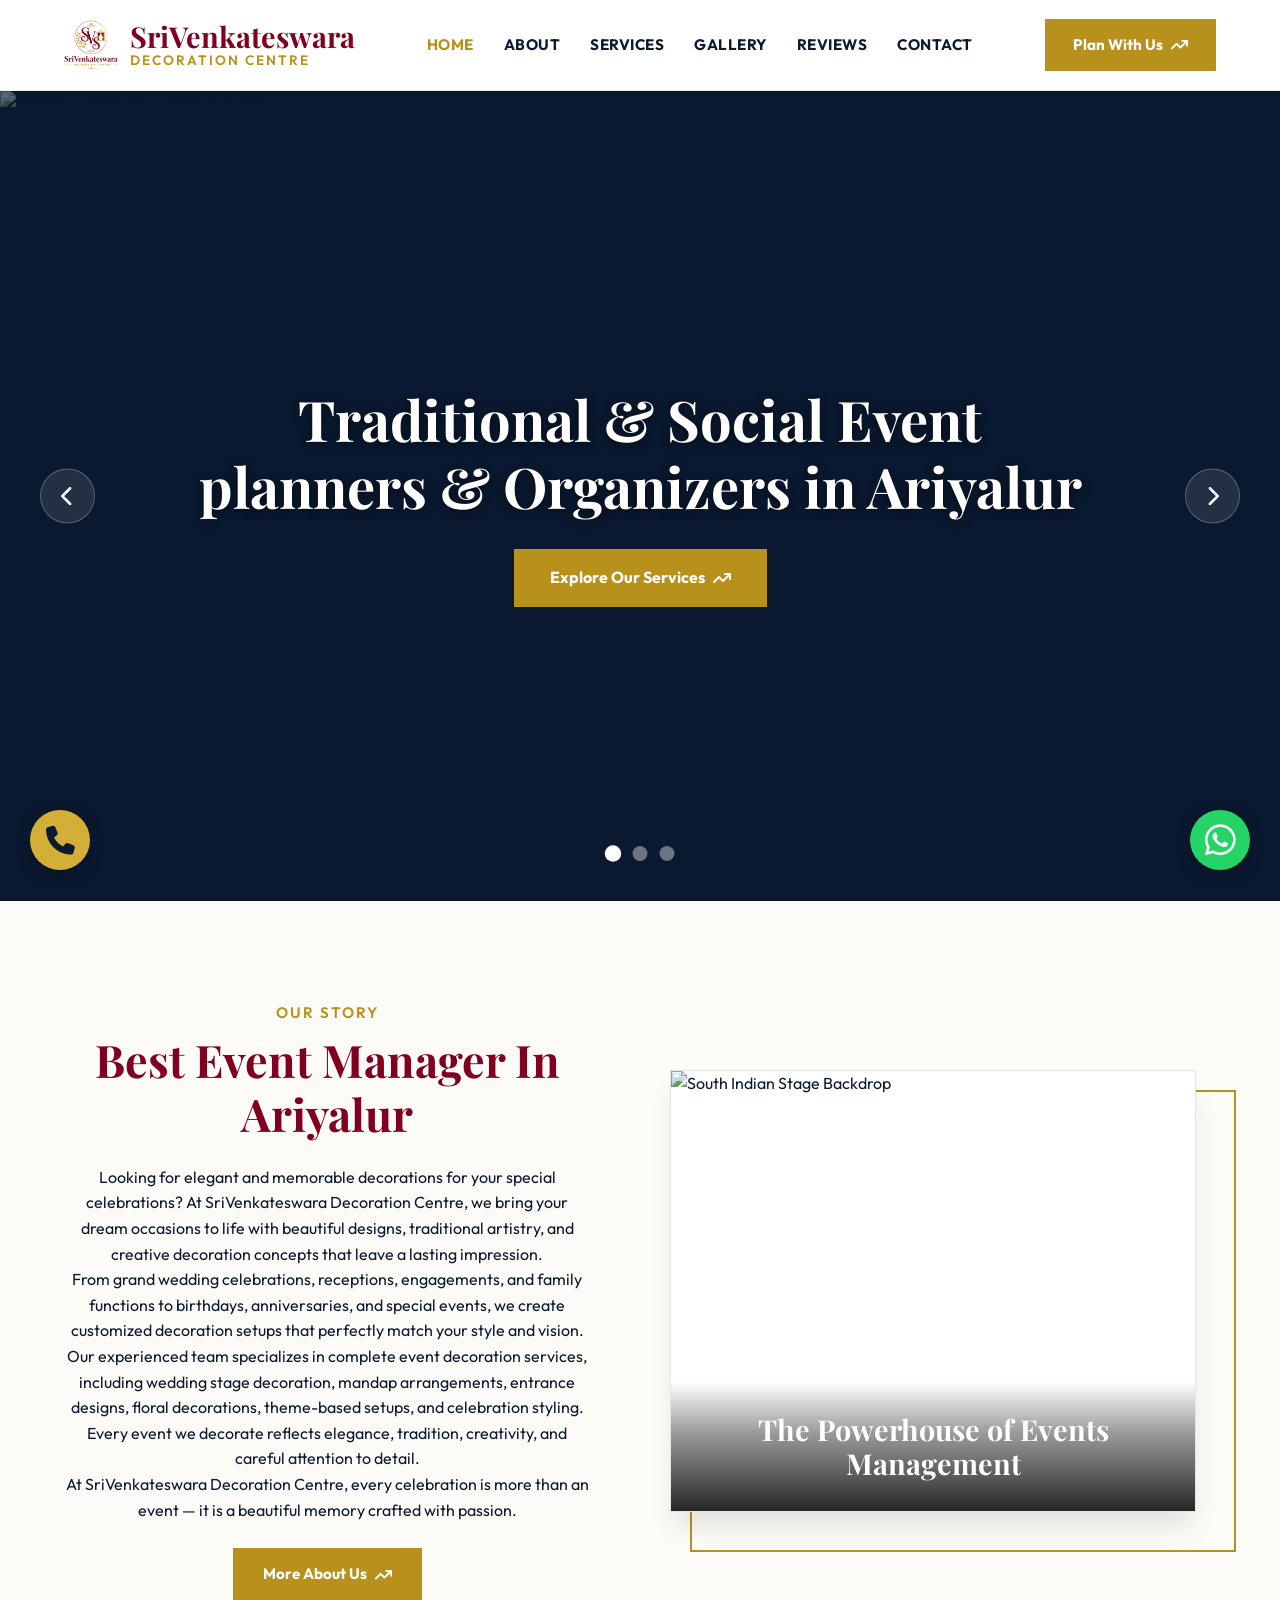
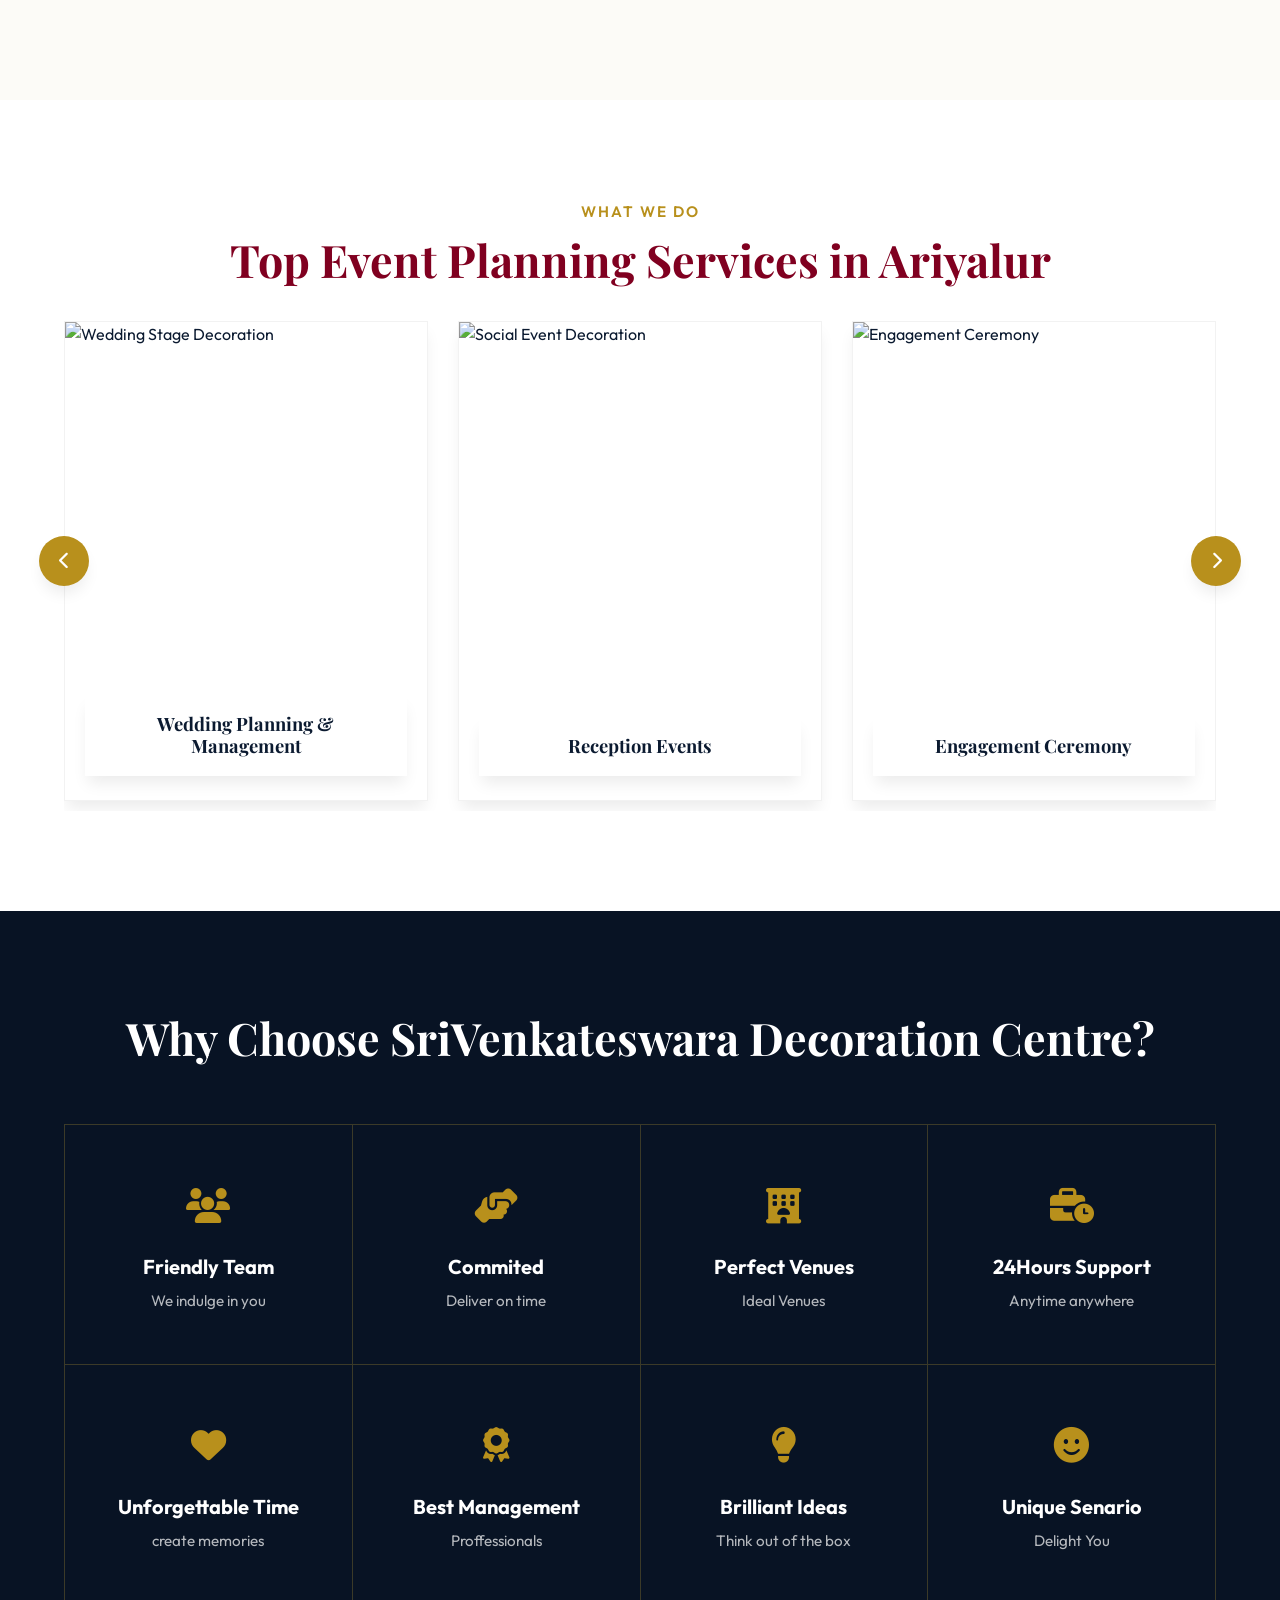
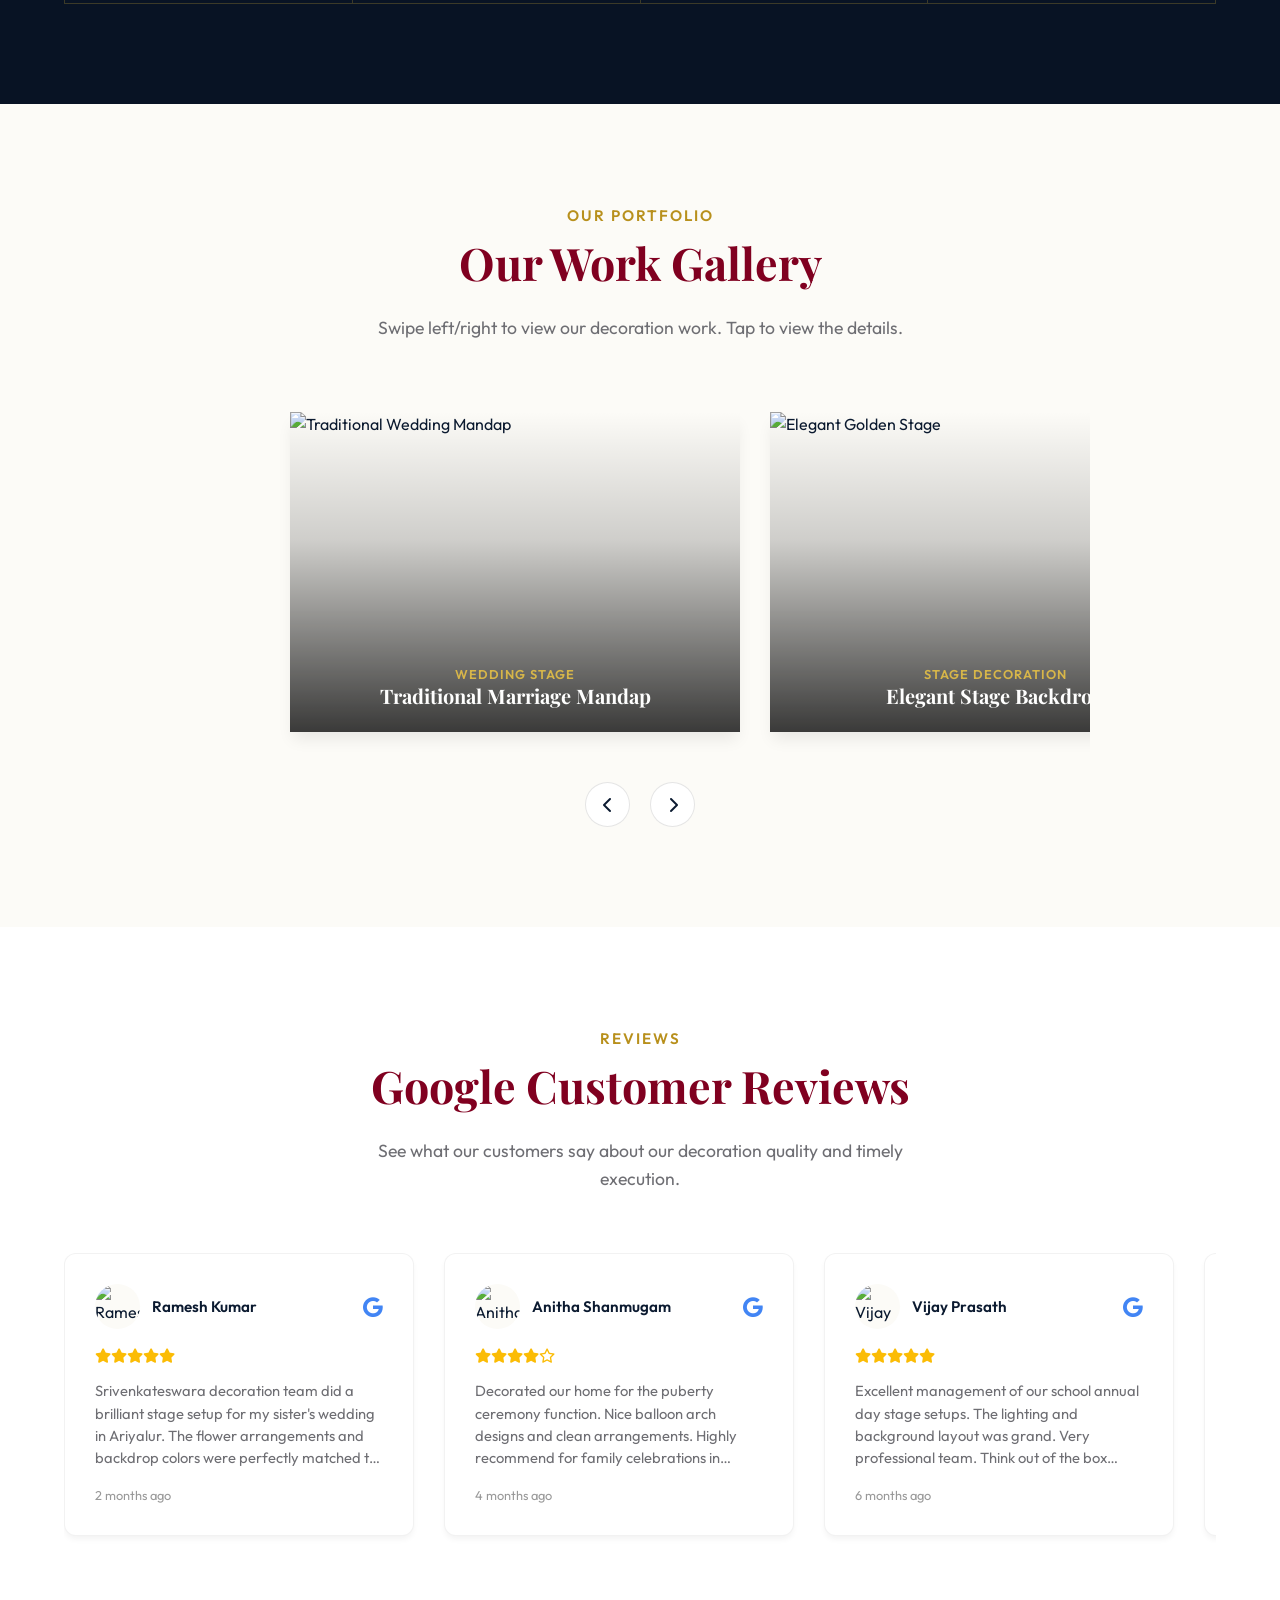
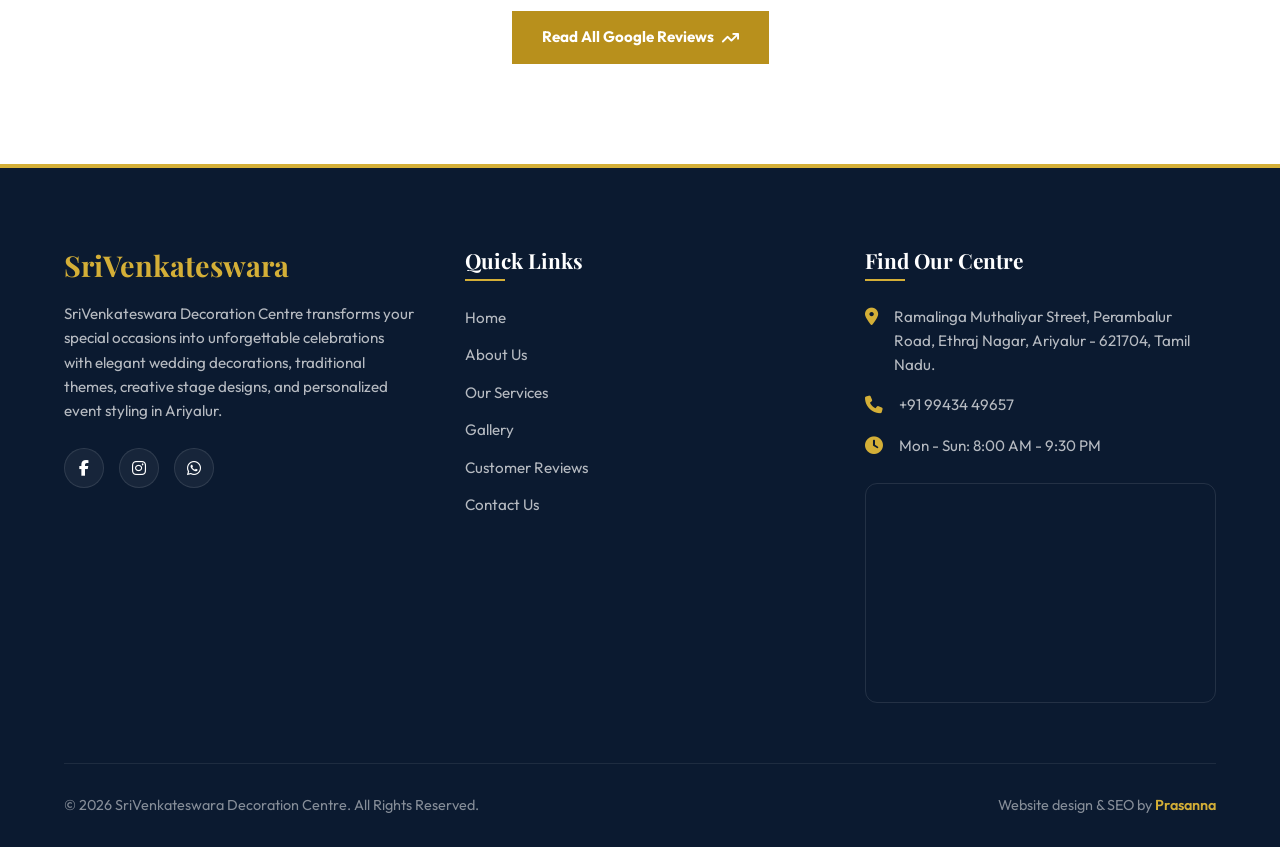
==== commit f65aabef: "Add Google Search Console verification meta tag to all pages" ====
--- a/index.html
+++ b/index.html
@@ -5,6 +5,7 @@
   <meta name="viewport" content="width=device-width, initial-scale=1.0">
   
   <!-- SEO Tags -->
+  <meta name="google-site-verification" content="Gpfnr-XwQe5_7cG6rKwfjRXiXCzJoxR0_vJ4nOjCeVM" />
   <title>Best Wedding Decoration Service in Ariyalur | SriVenkateswara Decoration Centre</title>
   <meta name="description" content="SriVenkateswara Decoration Centre provides premium wedding decoration, reception stages, birthday decoration and event planning services in Ariyalur Tamil Nadu.">
   <meta name="keywords" content="wedding decorators Ariyalur, stage decoration Ariyalur, SriVenkateswara Decoration Centre, Tamil wedding decor, school annual day decorators, corporate event decorators Ariyalur">
